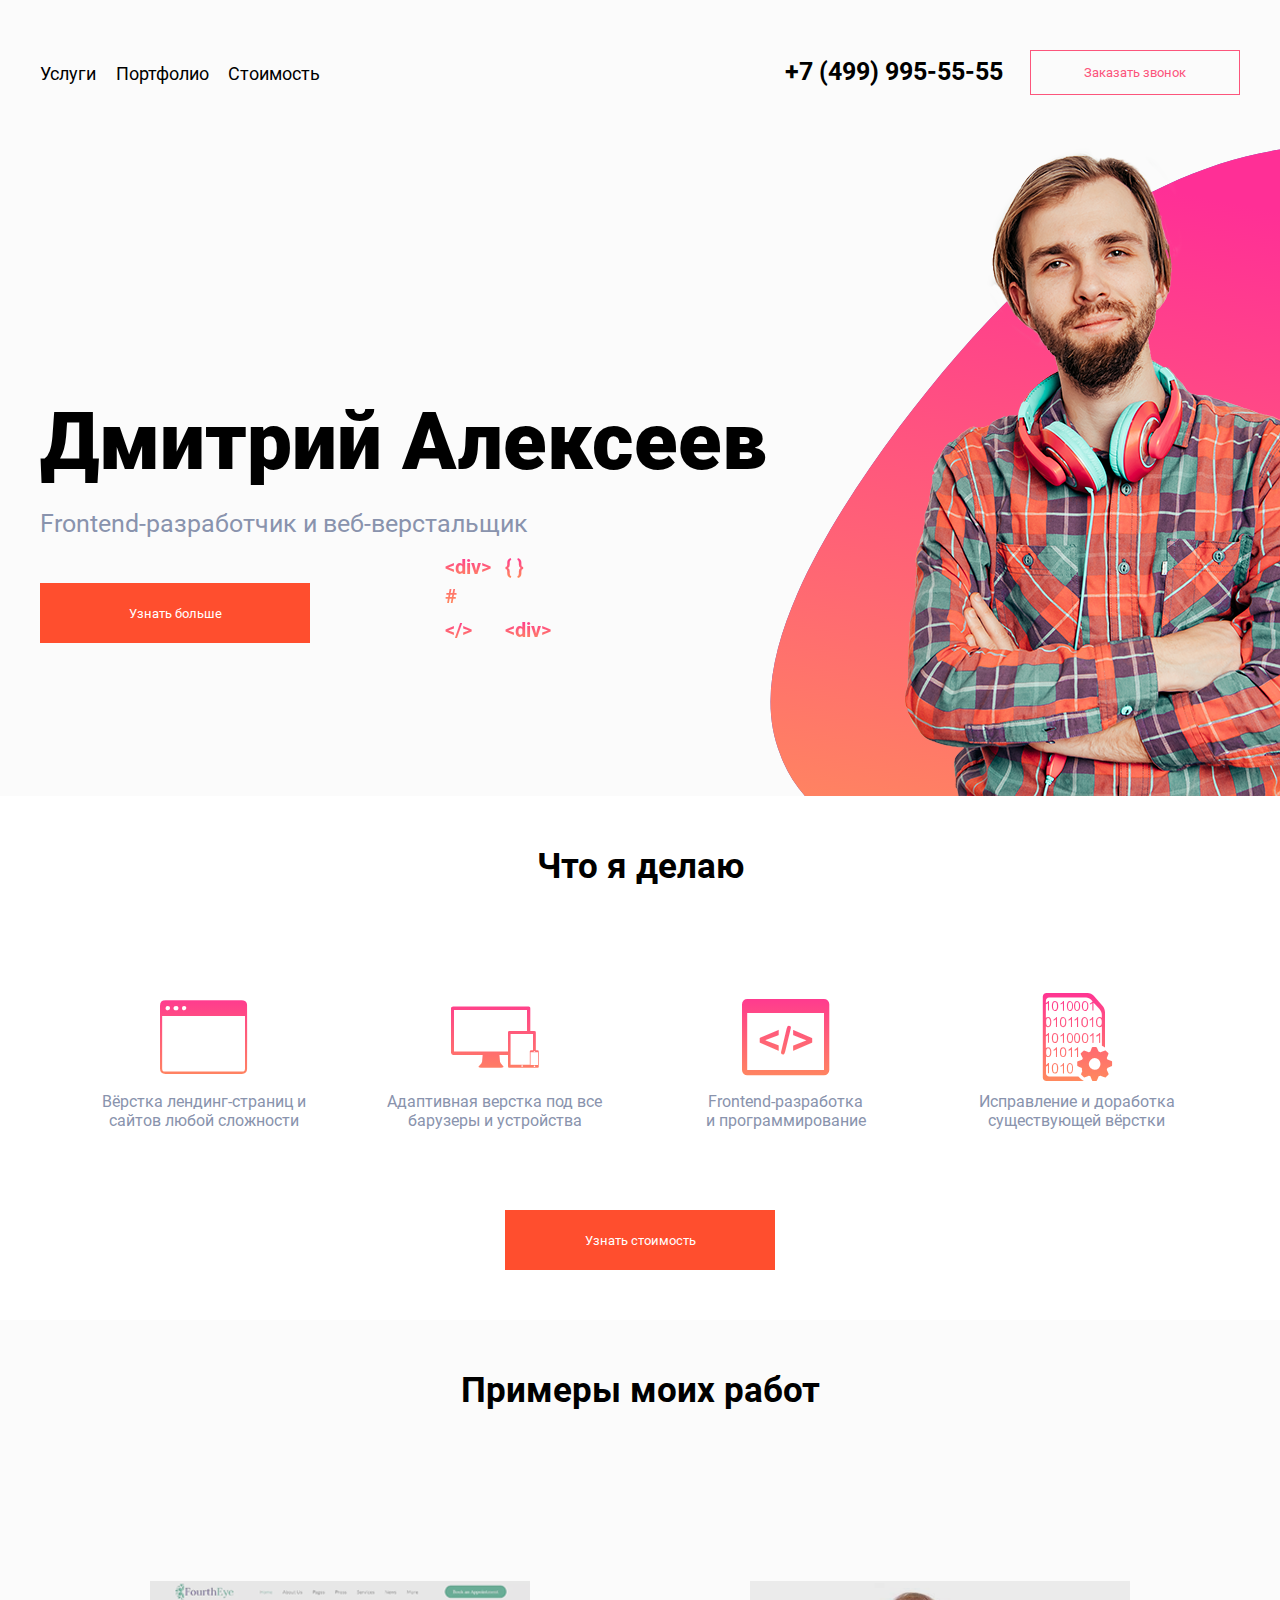
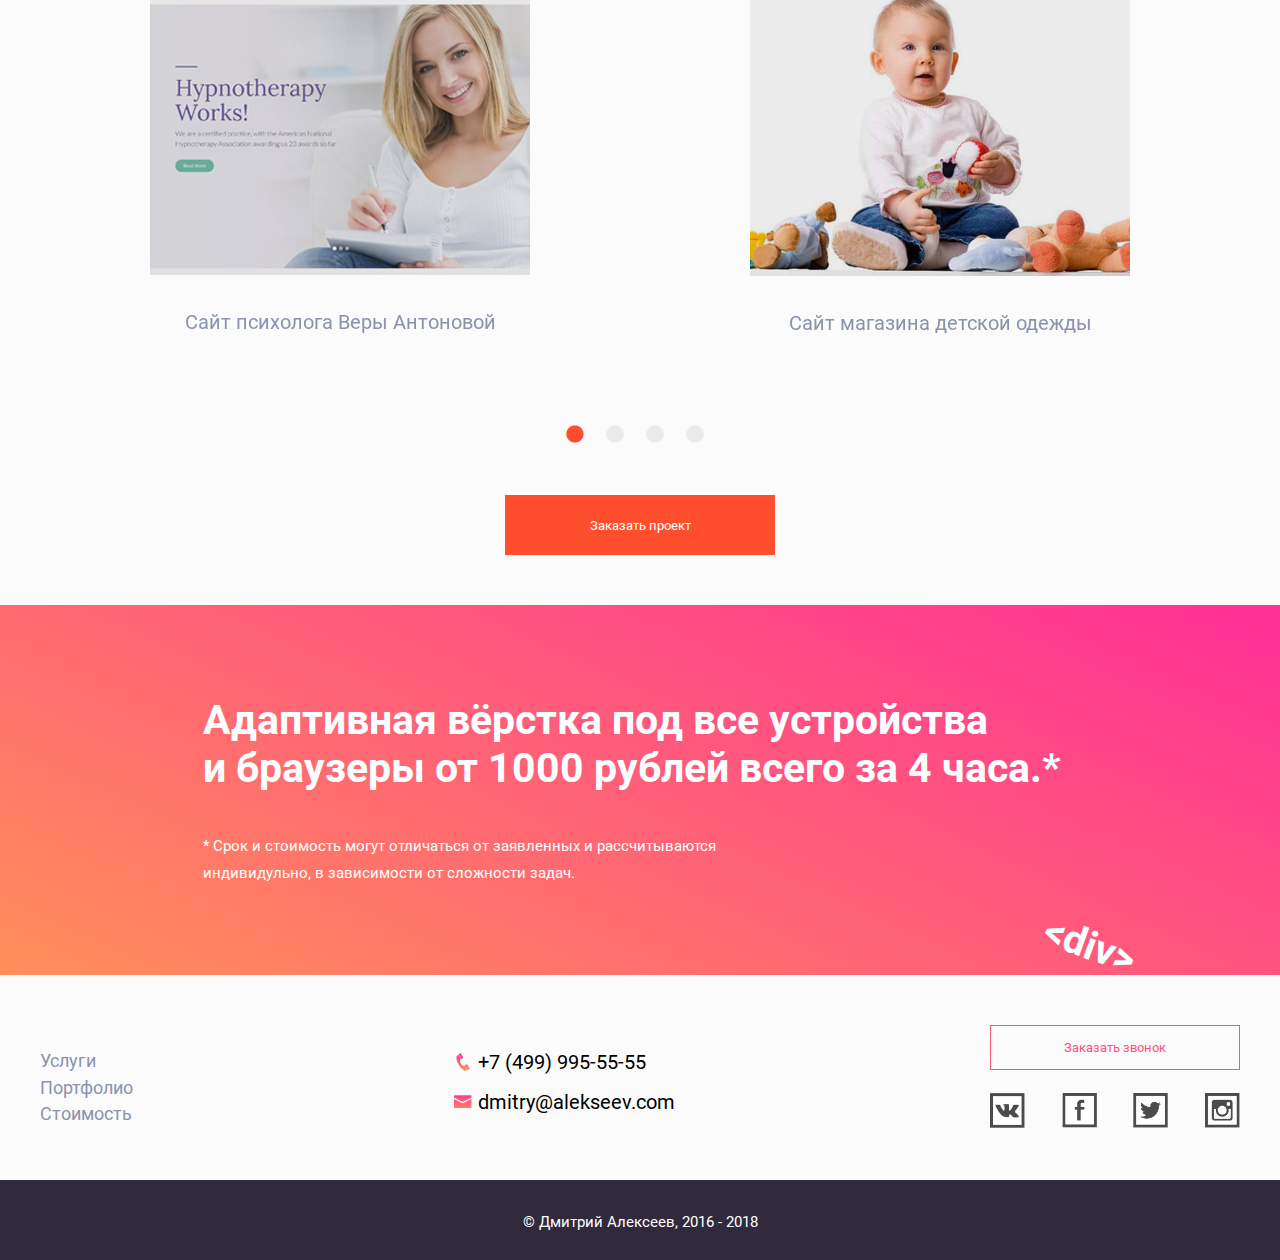
==== index.html @ a8f1f738 "first commit" ====
<!DOCTYPE html>
<html lang="ru" class="html html_box">
<head>
	<meta charset="utf-8">
	<meta name="viewport" content="width=device-width, initial-scale=1, shrink-to-fit=no">
	<link rel="stylesheet" href="style.css">
	<link rel="stylesheet" href="slick/slick.css"/>
	<link rel="stylesheet" href="slick/slick-theme.css"/>
	<script src="jquery-3.4.1.min.js"></script>
	<script src="script.js"></script>
	<link rel="apple-touch-icon" sizes="180x180" href="favicon/apple-touch-icon.png">
	<link rel="icon" type="image/png" sizes="32x32" href="favicon/favicon-32x32.png">
	<link rel="icon" type="image/png" sizes="16x16" href="favicon/favicon-16x16.png">
	<link rel="manifest" href="favicon/site.webmanifest">
	<meta name="msapplication-TileColor" content="#da532c">
	<meta name="theme-color" content="#ffffff">
	<title>Дипломный проект</title>
</head>
<body class="body body_box">
	<div class="popup popup__overlay popup__overlay_style"></div>
	<div class="popup popup__window popup__window_position">
		<input class="popup__close popup__close_position" type="button" value="&times;"/>
		<h3 class="popup__header popup__header_position"></h3>
		<form class="popup__form" method="post" action="">
			<label class="popup__label popup__label_position" for="popup__id-name">Введите ваше имя:</label>
			<input class="popup__input popup__input_style" id="popup__id-name" type="text" name="name" placeholder="Имя *"/>
			<label class="popup__label popup__label_position" for="popup__id-phone">Введите контактный номер телефона:</label>
			<input class="popup__input popup__input_style" id="popup__id-phone" type="tel" name="phone" placeholder="Телефон *" maxlength="11"/>
			<label class="popup__label popup__email popup__label_position" for="popup__email">Введите адрес электронной почты:</label>
			<input class="popup__input popup__email popup__input_style" id="popup__email" type="email" name="email" placeholder="Email *" maxlength="11"/>
			<input class="popup__input popup__input_button-position button_style-orange" type="submit" value="Отправить"/>
		</form>
	</div>
	<header class="header header_bg">
		<div class="fixed-container fixed-container_size">
			<div class="flex-container header__flex-container_padding">
				<i class="icofont-navigation-menu image_bg-gradient icofont-navigation-menu_size"></i>
				<nav class="flex-container nav-menu header__flex-container_width-280">
					<a class="list-link__link header__list-link_style" href="#services">Услуги</a>
					<a class="list-link__link header__list-link_style" href="#portfolio">Портфолио</a>
					<a class="list-link__link header__list-link_style" href="#cost">Стоимость</a>
				</nav>
				<a class="contact contact_color header__contact_font-size" href="tel:+7(499)9955555">+7 (499) 995-55-55</a>
				<i class="button button__call icofont-phone-circle icofont-phone-circle_position image_bg-gradient"></i>
				<div class="flex-container header__flex-container_width-455">
					<a class="contact contact_color header__contact_padding" href="tel:+7(499)9955555">+7 (499) 995-55-55</a>
					<button class="button button__call button_style-transparent header__button_width">Заказать звонок</button>
				</div>
			</div>
			<img class="image header__image_position" src="img/Man.png" alt="Молодой человек">
			<svg class="image-vector image-vector_position"
				 xmlns="http://www.w3.org/2000/svg"
				 xmlns:xlink="http://www.w3.org/1999/xlink"
				 width="920px" height="764px" viewBox="0 0 920 764">
				<defs>
				<linearGradient id="PSgrad_0" x1="0%" x2="22.495%" y1="97.437%" y2="0%">
				  <stop offset="0%" stop-color="rgb(255,143,90)" stop-opacity="1" />
				  <stop offset="99%" stop-color="rgb(255,47,150)" stop-opacity="1" />
				</linearGradient>
				</defs>
				<path fill-rule="evenodd"  fill="rgb(96, 85, 196)"
				 d="M395.520,40.407 C502.261,-10.049 602.994,-10.204 687.212,27.671 C771.647,65.238 839.568,140.836 885.703,234.785 C929.973,329.669 929.926,431.584 893.771,514.027 C857.115,597.700 796.105,660.782 712.966,705.804 C668.936,728.473 622.654,744.002 563.818,753.535 C505.757,762.929 435.142,766.325 360.325,761.479 C211.851,752.158 45.449,708.398 10.358,609.690 C-9.529,560.677 2.954,504.492 27.679,447.950 C52.809,391.326 90.181,334.346 129.419,281.835 C169.063,229.242 210.573,181.118 253.309,140.306 C296.450,99.410 340.817,65.827 395.520,40.407 L395.520,40.407 Z"/>
				<path fill="url(#PSgrad_0)"
				 d="M395.520,40.407 C502.261,-10.049 602.994,-10.204 687.212,27.671 C771.647,65.238 839.568,140.836 885.703,234.785 C929.973,329.669 929.926,431.584 893.771,514.027 C857.115,597.700 796.105,660.782 712.966,705.804 C668.936,728.473 622.654,744.002 563.818,753.535 C505.757,762.929 435.142,766.325 360.325,761.479 C211.851,752.158 45.449,708.398 10.358,609.690 C-9.529,560.677 2.954,504.492 27.679,447.950 C52.809,391.326 90.181,334.346 129.419,281.835 C169.063,229.242 210.573,181.118 253.309,140.306 C296.450,99.410 340.817,65.827 395.520,40.407 L395.520,40.407 Z"/>
			</svg>
			<div class="header__content header__content_position">
				<div class="header__name header__name_font-size">Дмитрий Алексеев</div>
				<div class="header__profession header__profession_font-size">Frontend-разработчик и веб-верстальщик</div>
				<button class="button button__request button_style-orange header__button_top">Узнать больше</button>
			</div>
			<div class="move-element header-move-element_position">
				<div class="move-element__one-div move-element_gradient"><span><</span><span>div</span><span>></span></div>
				<div class="move-element__braces move-element_gradient"><span>{ }</span></div>
				<div class="move-element__hash move-element_gradient"><span>#</span></div>
				<div class="move-element__slash move-element_gradient"><span><</span><span>/</span><span>></span></div>
				<div class="move-element__two-slash move-element_gradient"><span><</span><span>/</span><span>></span></div>
				<div class="move-element__two-div move-element_gradient"><span><</span><span>div</span><span>></span></div>
			</div>
		</div>
	</header>
	<section class="fixed-container fixed-container_size section section_height">
		<a id="services"></a>
		<div class="head-text head-text_position">Что я делаю</div>
		<div class="flex-container section__fixed-container_position">
			<div class="box">
				<i class="icofont-interface icofont_size image_bg-gradient"></i>
				<div class="text text_style">Вёрстка лендинг-страниц и сайтов любой сложности</div>
			</div>
			<div class="box">
				<i class="icofont-responsive icofont_size image_bg-gradient"></i>
				<div class="text text_style">Адаптивная верстка под все барузеры и устройства</div>
			</div>
			<div class="box">
				<i class="icofont-code icofont_size image_bg-gradient"></i>
				<div class="text text_style">Frontend-разработка и&nbsp;программирование</div>
			</div>
			<div class="box">
				<i class="icofont-binary icofont_size image_bg-gradient"></i>
				<div class="text text_style">Исправление и доработка существующей вёрстки</div>
			</div>
		</div>
		<button class="button button__request button_style-orange section__button_top-320">Узнать стоимость</button>
	</section>
	<section class="section section_heihgt-bg">
		<a id="portfolio"></a>
		<div class="fixed-container fixed-container_size">
			<div class="head-text head-text_position">Примеры моих работ</div>
			<div class="section__box section__box_position slider">
				<div class="box box__psyholog">
					<a href="#" class="link link_decoration">
						<img class="image image_size" alt="изображение сайта психолога" src="img/psyholog.png">
						<div class="text text_style section__text_position">Сайт психолога Веры Антоновой</div>	
					</a>
				</div>
				<div class="box box__children-clothes">
					<a href="#" class="link link_decoration">
						<img class="image image_size" alt="изображение сайта детской одежды" src="img/children-clothes.png">
						<div class="text text_style section__text_position">Сайт магазина детской одежды</div>	
					</a>
				</div>
				<div class="box box__fisherman">
					<a href="#" class="link link_decoration">
						<img class="image image_size" alt="изображение сайта рыбалова" src="img/fisherman.png">
						<div class="text text_style section__text_position">Сайт магазина &laquo;Рыболов&raquo;</div>	
					</a>
				</div>
				<div class="box box__news">
					<a href="#" class="link link_decoration">
						<img class="image image_size" alt="изображение сайта новостей" src="img/news.png">
						<div class="text text_style section__text_position">Сайт новостей</div>	
					</a>
				</div>
			</div>
			<button class="button button__request button_style-orange section__button_top-300">Заказать проект</button>
		</div>
	</section>
	<section class="section section_gradient">
		<div class="fixed-container fixed-container_size">
			<a id="cost"></a>
			<div class="fixed-box fixed-box_size">
				<p class="text section-text_color section-text_large">Адаптивная вёрстка под все устройства и&nbsp;браузеры от 1000 рублей всего за&nbsp;4&nbsp;часа.*</p>
				<p class="text section-text_color section-text_small">* Срок и стоимость могут отличаться от&nbsp;заявленных и рассчитываются индивидульно, в&nbsp;зависимости от&nbsp;сложности задач.</p>
			</div>
			<div class="move-element section-move-element_position">
				<div class="text section-text_color section-text_font move-element__one-div_position"><span><</span><span>div</span><span>></span></div>
				<div class="text section-text_color section-text_font move-element__braces_position"><span>{ }</span></div>
				<div class="text section-text_color section-text_font move-element__hash_position"><span>#</span></div>
				<div class="text section-text_color section-text_font move-element__slash_position"><span><</span><span>/</span><span>></span></div>
				<div class="text section-text_color section-text_font move-element__braces-two_position"><span>{ }</span></div>
			</div>
		</div>
	</section>
	<footer class="footer footer_bg">
		<div class="fixed-container fixed-container_size footer__container">
			<nav class="flex-container footer__flex-container_style">
				<a class="list-link__link footer__list-link_style" href="#services">Услуги</a>
				<a class="list-link__link footer__list-link_style" href="#portfolio">Портфолио</a>
				<a class="list-link__link footer__list-link_style" href="#cost">Стоимость</a>
			</nav>
			<div class="flex-container footer__flex-container_size">
				<a class="contact contact_color footer__contact_font-size" href="tel:+7(499)9955555"><i class="icofont-phone image_bg-gradient"></i> +7 (499) 995-55-55</a>
				<a class="contact contact_color footer__contact_font-size" href="mailto:dmitry@alekseev.com"><i class="icofont-envelope image_bg-gradient"></i> dmitry@alekseev.com</a>
			</div>
			<address class="flex-container footer__address-link_size">
				<button class="button button__call button_style-transparent footer__button_width">Заказать звонок</button>
				<a class="footer__ico footer__ico_position-vk" href="https://vk.com/skillbox_education" target="_blank"></a>
				<a class="footer__ico footer__ico_position-fc" href="https://www.facebook.com/skillboxru/" target="_blank"></a>
				<a class="footer__ico footer__ico_position-tw" href="https://twitter.com/search?q=skillbox&src=typed_query" target="_blank"></a>
				<a class="footer__ico footer__ico_position-inst" href="https://www.instagram.com/skillbox.ru/" target="_blank"></a>
			</address>
		</div>
		<div class="footer__copyright footer__copyright_height">
				<small class="footer__copyright footer__copyright_font fixed-container">&copy; Дмитрий Алексеев, 2016 - 2018</small>
		</div>
	</footer>
	<!-- <script type="text/javascript" src="//code.jquery.com/jquery-1.11.0.min.js"></script>
	<script type="text/javascript" src="//code.jquery.com/jquery-migrate-1.2.1.min.js"></script> -->
	<script type="text/javascript" src="slick/slick.min.js"></script>
</body>
</html>
---- style.css ----
/* roboto-300 - cyrillic_latin */
@font-face {
  font-family: 'Roboto';
  font-style: normal;
  font-weight: 300;
  src: url('fonts/roboto-v19-cyrillic_latin-300.eot'); /* IE9 Compat Modes */
  src: local('Roboto Light'), local('Roboto-Light'),
       url('fonts/roboto-v19-cyrillic_latin-300.eot?#iefix') format('embedded-opentype'), /* IE6-IE8 */
       url('fonts/roboto-v19-cyrillic_latin-300.woff2') format('woff2'), /* Super Modern Browsers */
       url('fonts/roboto-v19-cyrillic_latin-300.woff') format('woff'), /* Modern Browsers */
       url('fonts/roboto-v19-cyrillic_latin-300.ttf') format('truetype'), /* Safari, Android, iOS */
       url('fonts/roboto-v19-cyrillic_latin-300.svg#Roboto') format('svg'); /* Legacy iOS */
}
/* roboto-regular - cyrillic_latin */
@font-face {
  font-family: 'Roboto';
  font-style: normal;
  font-weight: 400;
  src: url('fonts/roboto-v19-cyrillic_latin-regular.eot'); /* IE9 Compat Modes */
  src: local('Roboto'), local('Roboto-Regular'),
       url('fonts/roboto-v19-cyrillic_latin-regular.eot?#iefix') format('embedded-opentype'), /* IE6-IE8 */
       url('fonts/roboto-v19-cyrillic_latin-regular.woff2') format('woff2'), /* Super Modern Browsers */
       url('fonts/roboto-v19-cyrillic_latin-regular.woff') format('woff'), /* Modern Browsers */
       url('fonts/roboto-v19-cyrillic_latin-regular.ttf') format('truetype'), /* Safari, Android, iOS */
       url('fonts/roboto-v19-cyrillic_latin-regular.svg#Roboto') format('svg'); /* Legacy iOS */
}
/* roboto-500 - cyrillic_latin */
@font-face {
  font-family: 'Roboto';
  font-style: normal;
  font-weight: 500;
  src: url('fonts/roboto-v19-cyrillic_latin-500.eot'); /* IE9 Compat Modes */
  src: local('Roboto Medium'), local('Roboto-Medium'),
       url('fonts/roboto-v19-cyrillic_latin-500.eot?#iefix') format('embedded-opentype'), /* IE6-IE8 */
       url('fonts/roboto-v19-cyrillic_latin-500.woff2') format('woff2'), /* Super Modern Browsers */
       url('fonts/roboto-v19-cyrillic_latin-500.woff') format('woff'), /* Modern Browsers */
       url('fonts/roboto-v19-cyrillic_latin-500.ttf') format('truetype'), /* Safari, Android, iOS */
       url('fonts/roboto-v19-cyrillic_latin-500.svg#Roboto') format('svg'); /* Legacy iOS */
}
/* roboto-700 - cyrillic_latin */
@font-face {
  font-family: 'Roboto';
  font-style: normal;
  font-weight: 700;
  src: url('fonts/roboto-v19-cyrillic_latin-700.eot'); /* IE9 Compat Modes */
  src: local('Roboto Bold'), local('Roboto-Bold'),
       url('fonts/roboto-v19-cyrillic_latin-700.eot?#iefix') format('embedded-opentype'), /* IE6-IE8 */
       url('fonts/roboto-v19-cyrillic_latin-700.woff2') format('woff2'), /* Super Modern Browsers */
       url('fonts/roboto-v19-cyrillic_latin-700.woff') format('woff'), /* Modern Browsers */
       url('fonts/roboto-v19-cyrillic_latin-700.ttf') format('truetype'), /* Safari, Android, iOS */
       url('fonts/roboto-v19-cyrillic_latin-700.svg#Roboto') format('svg'); /* Legacy iOS */
}
/* roboto-900 - cyrillic_latin */
@font-face {
  font-family: 'Roboto';
  font-style: normal;
  font-weight: 900;
  src: url('fonts/roboto-v19-cyrillic_latin-900.eot'); /* IE9 Compat Modes */
  src: local('Roboto Black'), local('Roboto-Black'),
       url('fonts/roboto-v19-cyrillic_latin-900.eot?#iefix') format('embedded-opentype'), /* IE6-IE8 */
       url('fonts/roboto-v19-cyrillic_latin-900.woff2') format('woff2'), /* Super Modern Browsers */
       url('fonts/roboto-v19-cyrillic_latin-900.woff') format('woff'), /* Modern Browsers */
       url('fonts/roboto-v19-cyrillic_latin-900.ttf') format('truetype'), /* Safari, Android, iOS */
       url('fonts/roboto-v19-cyrillic_latin-900.svg#Roboto') format('svg'); /* Legacy iOS */
}
@font-face{font-family:IcoFont;font-weight:400;font-style:normal ;src:url(fonts/icofont.woff2) format("woff2"),url(fonts/icofont.woff) format("woff")}[class*=" icofont-"],[class^=icofont-]{font-family:IcoFont!important;speak:none;font-style:normal;font-weight:400;font-variant:normal;text-transform:none;white-space:nowrap;word-wrap:normal;direction:ltr;line-height:1;-webkit-font-feature-settings:"liga";-webkit-font-smoothing:antialiased}.icofont-envelope:before{content:"\ef14"}.icofont-phone:before{content:"\efbb"}.icofont-xs{font-size:.5em}.icofont-sm{font-size:.75em}.icofont-md{font-size:1.25em}.icofont-lg{font-size:1.5em}.icofont-1x{font-size:1em}.icofont-2x{font-size:2em}.icofont-3x{font-size:3em}.icofont-4x{font-size:4em}.icofont-5x{font-size:5em}.icofont-6x{font-size:6em}.icofont-7x{font-size:7em}.icofont-8x{font-size:8em}.icofont-9x{font-size:9em}.icofont-10x{font-size:10em}.icofont-fw{text-align:center;width:1.25em}.icofont-ul{list-style-type:none;padding-left:0;margin-left:0}.icofont-ul>li{position:relative;line-height:2em}.icofont-ul>li .icofont{display:inline-block;vertical-align:middle}.icofont-border{border:solid .08em #f1f1f1;border-radius:.1em;padding:.2em .25em .15em}.icofont-pull-left{float:left}.icofont-pull-right{float:right}.icofont.icofont-pull-left{margin-right:.3em}.icofont.icofont-pull-right{margin-left:.3em}.icofont-spin{-webkit-animation:icofont-spin 2s infinite linear;animation:icofont-spin 2s infinite linear;display:inline-block}.icofont-pulse{-webkit-animation:icofont-spin 1s infinite steps(8);animation:icofont-spin 1s infinite steps(8);display:inline-block}@-webkit-keyframes icofont-spin{0%{-webkit-transform:rotate(0);transform:rotate(0)}100%{-webkit-transform:rotate(360deg);transform:rotate(360deg)}}@keyframes icofont-spin{0%{-webkit-transform:rotate(0);transform:rotate(0)}100%{-webkit-transform:rotate(360deg);transform:rotate(360deg)}}.icofont-rotate-90{-webkit-transform:rotate(90deg);transform:rotate(90deg)}.icofont-rotate-180{-webkit-transform:rotate(180deg);transform:rotate(180deg)}.icofont-rotate-270{-webkit-transform:rotate(270deg);transform:rotate(270deg)}.icofont-flip-horizontal{-webkit-transform:scale(-1,1);transform:scale(-1,1)}.icofont-flip-vertical{-webkit-transform:scale(1,-1);transform:scale(1,-1)}.icofont-flip-horizontal.icofont-flip-vertical{-webkit-transform:scale(-1,-1);transform:scale(-1,-1)}:root .icofont-flip-horizontal,:root .icofont-flip-vertical,:root .icofont-rotate-180,:root .icofont-rotate-270,:root .icofont-rotate-90{-webkit-filter:none;filter:none;display:inline-block}.icofont-inverse{color:#fff}.sr-only{border:0;clip:rect(0,0,0,0);height:1px;margin:-1px;overflow:hidden;padding:0;position:absolute;width:1px}.sr-only-focusable:active,.sr-only-focusable:focus{clip:auto;height:auto;margin:0;overflow:visible;position:static;width:auto}
@font-face{font-family:IcoFont;font-weight:400;font-style:normal ;src:url(icofont/fonts/icofont.woff2) format("woff2"),url(icofont/fonts/icofont.woff) format("woff")}[class*=" icofont-"],[class^=icofont-]{font-family:IcoFont!important;speak:none;font-style:normal;font-weight:400;font-variant:normal;text-transform:none;white-space:nowrap;word-wrap:normal;direction:ltr;line-height:1;-webkit-font-feature-settings:"liga";-webkit-font-smoothing:antialiased}.icofont-interface:before{content:"\ef52"}.icofont-binary:before{content:"\eebc"}.icofont-code:before{content:"\eeea"}.icofont-globe:before{content:"\ef3e"}.icofont-gears:before{content:"\ef3b"}.icofont-phone-circle:before{content:"\efba"}.icofont-responsive:before{content:"\efd6"}.icofont-settings-alt:before{content:"\efe1"}.icofont-smart-phone:before{content:"\efec"}.icofont-terminal:before{content:"\f00a"}.icofont-tools:before{content:"\f014"}.icofont-ipad:before{content:"\ea3a"}.icofont-imac:before{content:"\ea39"}.icofont-iphone:before{content:"\ea3b"}.icofont-navigation-menu:before{content:"\efa2"}.icofont-xs{font-size:.5em}.icofont-sm{font-size:.75em}.icofont-md{font-size:1.25em}.icofont-lg{font-size:1.5em}.icofont-1x{font-size:1em}.icofont-2x{font-size:2em}.icofont-3x{font-size:3em}.icofont-4x{font-size:4em}.icofont-5x{font-size:5em}.icofont-6x{font-size:6em}.icofont-7x{font-size:7em}.icofont-8x{font-size:8em}.icofont-9x{font-size:9em}.icofont-10x{font-size:10em}.icofont-fw{text-align:center;width:1.25em}.icofont-ul{list-style-type:none;padding-left:0;margin-left:0}.icofont-ul>li{position:relative;line-height:2em}.icofont-ul>li .icofont{display:inline-block;vertical-align:middle}.icofont-border{border:solid .08em #f1f1f1;border-radius:.1em;padding:.2em .25em .15em}.icofont-pull-left{float:left}.icofont-pull-right{float:right}.icofont.icofont-pull-left{margin-right:.3em}.icofont.icofont-pull-right{margin-left:.3em}.icofont-spin{-webkit-animation:icofont-spin 2s infinite linear;animation:icofont-spin 2s infinite linear;display:inline-block}.icofont-pulse{-webkit-animation:icofont-spin 1s infinite steps(8);animation:icofont-spin 1s infinite steps(8);display:inline-block}@-webkit-keyframes icofont-spin{0%{-webkit-transform:rotate(0);transform:rotate(0)}100%{-webkit-transform:rotate(360deg);transform:rotate(360deg)}}@keyframes icofont-spin{0%{-webkit-transform:rotate(0);transform:rotate(0)}100%{-webkit-transform:rotate(360deg);transform:rotate(360deg)}}.icofont-rotate-90{-webkit-transform:rotate(90deg);transform:rotate(90deg)}.icofont-rotate-180{-webkit-transform:rotate(180deg);transform:rotate(180deg)}.icofont-rotate-270{-webkit-transform:rotate(270deg);transform:rotate(270deg)}.icofont-flip-horizontal{-webkit-transform:scale(-1,1);transform:scale(-1,1)}.icofont-flip-vertical{-webkit-transform:scale(1,-1);transform:scale(1,-1)}.icofont-flip-horizontal.icofont-flip-vertical{-webkit-transform:scale(-1,-1);transform:scale(-1,-1)}:root .icofont-flip-horizontal,:root .icofont-flip-vertical,:root .icofont-rotate-180,:root .icofont-rotate-270,:root .icofont-rotate-90{-webkit-filter:none;filter:none;display:inline-block}.icofont-inverse{color:#fff}.sr-only{border:0;clip:rect(0,0,0,0);height:1px;margin:-1px;overflow:hidden;padding:0;position:absolute;width:1px}.sr-only-focusable:active,.sr-only-focusable:focus{clip:auto;height:auto;margin:0;overflow:visible;position:static;width:auto}
@font-face{font-family:IcoFont;font-weight:400;font-style:normal ;src:url(fonts/icofont.woff2) format("woff2"),url(fonts/icofont.woff) format("woff")}[class*=" icofont-"],[class^=icofont-]{font-family:IcoFont!important;speak:none;font-style:normal;font-weight:400;font-variant:normal;text-transform:none;white-space:nowrap;word-wrap:normal;direction:ltr;line-height:1;-webkit-font-feature-settings:"liga";-webkit-font-smoothing:antialiased}.icofont-phone-circle:before{content:"\efba"}.icofont-xs{font-size:.5em}.icofont-sm{font-size:.75em}.icofont-md{font-size:1.25em}.icofont-lg{font-size:1.5em}.icofont-1x{font-size:1em}.icofont-2x{font-size:2em}.icofont-3x{font-size:3em}.icofont-4x{font-size:4em}.icofont-5x{font-size:5em}.icofont-6x{font-size:6em}.icofont-7x{font-size:7em}.icofont-8x{font-size:8em}.icofont-9x{font-size:9em}.icofont-10x{font-size:10em}.icofont-fw{text-align:center;width:1.25em}.icofont-ul{list-style-type:none;padding-left:0;margin-left:0}.icofont-ul>li{position:relative;line-height:2em}.icofont-ul>li .icofont{display:inline-block;vertical-align:middle}.icofont-border{border:solid .08em #f1f1f1;border-radius:.1em;padding:.2em .25em .15em}.icofont-pull-left{float:left}.icofont-pull-right{float:right}.icofont.icofont-pull-left{margin-right:.3em}.icofont.icofont-pull-right{margin-left:.3em}.icofont-spin{-webkit-animation:icofont-spin 2s infinite linear;animation:icofont-spin 2s infinite linear;display:inline-block}.icofont-pulse{-webkit-animation:icofont-spin 1s infinite steps(8);animation:icofont-spin 1s infinite steps(8);display:inline-block}@-webkit-keyframes icofont-spin{0%{-webkit-transform:rotate(0);transform:rotate(0)}100%{-webkit-transform:rotate(360deg);transform:rotate(360deg)}}@keyframes icofont-spin{0%{-webkit-transform:rotate(0);transform:rotate(0)}100%{-webkit-transform:rotate(360deg);transform:rotate(360deg)}}.icofont-rotate-90{-webkit-transform:rotate(90deg);transform:rotate(90deg)}.icofont-rotate-180{-webkit-transform:rotate(180deg);transform:rotate(180deg)}.icofont-rotate-270{-webkit-transform:rotate(270deg);transform:rotate(270deg)}.icofont-flip-horizontal{-webkit-transform:scale(-1,1);transform:scale(-1,1)}.icofont-flip-vertical{-webkit-transform:scale(1,-1);transform:scale(1,-1)}.icofont-flip-horizontal.icofont-flip-vertical{-webkit-transform:scale(-1,-1);transform:scale(-1,-1)}:root .icofont-flip-horizontal,:root .icofont-flip-vertical,:root .icofont-rotate-180,:root .icofont-rotate-270,:root .icofont-rotate-90{-webkit-filter:none;filter:none;display:inline-block}.icofont-inverse{color:#fff}.sr-only{border:0;clip:rect(0,0,0,0);height:1px;margin:-1px;overflow:hidden;padding:0;position:absolute;width:1px}.sr-only-focusable:active,.sr-only-focusable:focus{clip:auto;height:auto;margin:0;overflow:visible;position:static;width:auto}
@font-face{font-family:IcoFont;font-weight:400;font-style:normal ;src:url(icofont1/fonts/icofont.woff2) format("woff2"),url(icofont1/fonts/icofont.woff) format("woff")}[class*=" icofont-"],[class^=icofont-]{font-family:IcoFont!important;speak:none;font-style:normal;font-weight:400;font-variant:normal;text-transform:none;white-space:nowrap;word-wrap:normal;direction:ltr;line-height:1;-webkit-font-feature-settings:"liga";-webkit-font-smoothing:antialiased}.icofont-ui-close:before{content:"\ec4f"}.icofont-xs{font-size:.5em}.icofont-sm{font-size:.75em}.icofont-md{font-size:1.25em}.icofont-lg{font-size:1.5em}.icofont-1x{font-size:1em}.icofont-2x{font-size:2em}.icofont-3x{font-size:3em}.icofont-4x{font-size:4em}.icofont-5x{font-size:5em}.icofont-6x{font-size:6em}.icofont-7x{font-size:7em}.icofont-8x{font-size:8em}.icofont-9x{font-size:9em}.icofont-10x{font-size:10em}.icofont-fw{text-align:center;width:1.25em}.icofont-ul{list-style-type:none;padding-left:0;margin-left:0}.icofont-ul>li{position:relative;line-height:2em}.icofont-ul>li .icofont{display:inline-block;vertical-align:middle}.icofont-border{border:solid .08em #f1f1f1;border-radius:.1em;padding:.2em .25em .15em}.icofont-pull-left{float:left}.icofont-pull-right{float:right}.icofont.icofont-pull-left{margin-right:.3em}.icofont.icofont-pull-right{margin-left:.3em}.icofont-spin{-webkit-animation:icofont-spin 2s infinite linear;animation:icofont-spin 2s infinite linear;display:inline-block}.icofont-pulse{-webkit-animation:icofont-spin 1s infinite steps(8);animation:icofont-spin 1s infinite steps(8);display:inline-block}@-webkit-keyframes icofont-spin{0%{-webkit-transform:rotate(0);transform:rotate(0)}100%{-webkit-transform:rotate(360deg);transform:rotate(360deg)}}@keyframes icofont-spin{0%{-webkit-transform:rotate(0);transform:rotate(0)}100%{-webkit-transform:rotate(360deg);transform:rotate(360deg)}}.icofont-rotate-90{-webkit-transform:rotate(90deg);transform:rotate(90deg)}.icofont-rotate-180{-webkit-transform:rotate(180deg);transform:rotate(180deg)}.icofont-rotate-270{-webkit-transform:rotate(270deg);transform:rotate(270deg)}.icofont-flip-horizontal{-webkit-transform:scale(-1,1);transform:scale(-1,1)}.icofont-flip-vertical{-webkit-transform:scale(1,-1);transform:scale(1,-1)}.icofont-flip-horizontal.icofont-flip-vertical{-webkit-transform:scale(-1,-1);transform:scale(-1,-1)}:root .icofont-flip-horizontal,:root .icofont-flip-vertical,:root .icofont-rotate-180,:root .icofont-rotate-270,:root .icofont-rotate-90{-webkit-filter:none;filter:none;display:inline-block}.icofont-inverse{color:#fff}.sr-only{border:0;clip:rect(0,0,0,0);height:1px;margin:-1px;overflow:hidden;padding:0;position:absolute;width:1px}.sr-only-focusable:active,.sr-only-focusable:focus{clip:auto;height:auto;margin:0;overflow:visible;position:static;width:auto}
.html, .body {
	font-family: Roboto, sans-serif;
}
.body_box, .html_box{
	margin: 0;
	padding: 0;
	height: 0;
}
.header {
	overflow: hidden;
}
.header_bg {
	background-color: #fbfbfb;
}
.fixed-container_size {
	max-width: 1250px;
	min-width: 263px;
	margin: 0 auto;
	padding: 0 40px;
	position: relative;
}
.button{
    cursor: pointer;
    font-family: Roboto, sans-serif;
    font-weight: 400;
}
.button_style-orange{
	position: relative;
	width: 270px;
	height: 60px;
	font-weight: 400;
	background: #ff4e2e;
	border: none;
	color: #fff;
	outline-color: #ff4e2e;
}
.button_style-orange:hover{
  background: #dc482e;
}
.button_style-transparent{
	background: transparent;
	color: #fc557c;
	border: 1px solid #fc557c;
	height: 45px; 
  font-weight: 400;
  outline-color: #fc557c;
}
.button_style-transparent:hover{
  color: #d44768;
  border: 1px solid #d44768;
}
.header__button_top{
	margin-top: 25px;
}
.section__button_top-320{
  margin: 50px 0;
}
.section__button_top-300{
  margin: 100px 0 50px;
}
.header__button_width{
	width: 210px;
}
.footer__button_width{
	width: 250px;
}
.icofont-navigation-menu_size{
  font-size: 45px;
  display: none;
  cursor: pointer;
}
.icofont-ui-close_size{
  height: 110px;
  padding-top: 5px;
  font-size: 35px;
  cursor: pointer;
}
.header__flex-container_padding{
	padding: 50px 0;
  width: -webkit-fill-available;
	justify-content: space-between;
}
.header__flex-container_width-280{
	width: 280px;
	justify-content: space-between;
  font-size: 18px;
}
.flex-container{
	display: flex;
}
.list-link__link{
	text-decoration: none;
	font-family: Roboto, sans-serif;
}
.link_decoration{
  text-decoration: none;
  outline: none;
}
.header__list-link_style{
	color: black;
	font-weight: 400;
	padding-top: 13px;
}
.header__list-link_style:hover {
    color: #fc557c; 
    height: 20px;
    border-bottom:1px solid;
}
.popup-menu{
  display: inline-grid !important;
}
.popup-menu_position{
  position: absolute;
  margin: 50px auto;
}
    
.contact{
	text-decoration: none;
}
.contact_color{
	color: black;
}
.header__contact_font-size{
	display: none;
}
.header__flex-container_width-455{
	width: 455px;
	justify-content: space-between;
	font-size: 25px;
	font-weight: bold;
}
.icofont-phone-circle {
	display: none;
}
.header__contact_padding{
	padding-top: 7px;
}
.image-vector_position{
	position: absolute;
	left: 870px;
  z-index: 2;
}
.header__content_position {
	position: absolute;
	margin-top: 250px;
	float: left;
	z-index: 2;
}
.header__name_font-size{
	font-weight: 900;
	font-size: 85px;
}
.header__profession_font-size{
	font-weight: 400;
	color: #8993ad;
	font-size: 25px;
	margin: 20px 0;
}
.header-move-element_position{
	position: relative;
    font-weight: 600;
    top: 400px;
    left: 400px;
    font-size: 20px;
}
.move-element_gradient{
	background: linear-gradient(0deg, #ff8f5a, #ff2f96);
	-webkit-background-clip: text;
  	-webkit-text-fill-color: transparent;
  	width: 50px;
	margin: 5px;
	cursor: default;
}
.icofont_size{
  font-size: 100px;
}
.fixed-box_size{
  max-width: 875px;
  min-width: 263px;
  margin: 0 auto;
  padding: 0 40px;
  position: relative;
  text-align: left;
}
.section-text_large{
  font-size: 41px;
  font-weight: 600;
  padding-top: 50px;
}
.section-text_small{
  font-size: 15px;
  line-height: 1.8;
  max-width: 615px;
}
.section-text_font{
  font-weight: 600;
  font-size: 40px;
}
.section-text_color{
    color: #ffffff;
}
.move-element__one-div_position{
  transform: translate(450px, 20px) rotate(20deg);
}
.move-element__braces_position{
  transform: translate(850px, -50px) rotate(-15deg);
}
.move-element__hash_position{
  transform: translate(-700px, -141px) rotate(16deg);
}
.move-element__slash_position{
  transform: translate(700px, -300px) rotate(-15deg);
}
.move-element__braces-two_position{
  transform: translate(-836px, -400px) rotate(30deg);
}
@keyframes moveElementOneDiv{
    0% {
    	transform: translate(0, 0) rotate(360deg) scale(1);
    }
    100% {
    	transform: translate(50px, -350px) rotate(-16deg) scale(1.7);
    }
  }
.move-element__one-div{
    float: left;
    position: relative;
    animation: moveElementOneDiv 1s ease-out 0.3s;
    animation-fill-mode: forwards;
}
@keyframes moveElementBraces{
    0% {
    	transform: translate(0, 0) rotate(360deg) scale(1);
    }
    100% {
    	transform: translate(-770px, -400px) rotate(26deg) scale(3);
    }
  }
.move-element__braces{
	float: left;
    animation: moveElementBraces 1s ease-out 0.3s;
    animation-fill-mode: forwards;
}
@keyframes moveElementHash{
    0% {
    	transform: translate(0, 0) rotate(360deg) scale(1);
    }
    100% {
    	transform: translate(-510px, -130px) rotate(16deg) scale(3.5);
    }
  }
.move-element__hash{
    animation: moveElementHash 1s ease-out 0.3s;
    animation-fill-mode: forwards;
}
@keyframes moveElementSlash{
    0% {
    	transform: translate(0, 0) rotate(-360deg) scale(1);
    }
    100% {
    	transform: translate(-340px, 88px) rotate(-24deg) scale(2.1);
    }
  }
.move-element__slash{
	float: left;
    animation: moveElementSlash 1s ease-out 0.3s;
    animation-fill-mode: forwards;
}
@keyframes moveElementTwoDiv{
    0% {
    	transform: translate(0, 0) rotate(360deg) scale(1);
    }
    100% {
    	transform: translate(120px, 40px) rotate(25deg) scale(2);
    }
  }
.move-element__two-div{
	float: left;
    animation: moveElementTwoDiv 1s ease-out 0.3s;
    animation-fill-mode: forwards;
}
.move-element__two-slash{display: none;}
.header__image_position{
	position: relative;
  left: 100px;
	z-index: 3;
  float: right;
}
.section{
	text-align: center;
  overflow: hidden;
}
.section__fixed-container_position{
	justify-content: space-evenly;
	position: relative;
  margin-top: 100px;
  flex-wrap: wrap;
}
.section_heihgt-bg{
	background-color: #fbfbfb;
}
.section__image-left-arrow_position{
    position: relative;
    top: 370px;
    float: left;
    left: -32px;
    border-radius: 50%;
    box-shadow: 0 0 10px;
    cursor: pointer;
    z-index: 1;
}
.section__image-right-arrow_position{
  position: relative;
  top: 370px;
  float: right;
  right: -32px;
  border-radius: 50%;
  box-shadow: 0 0 10px;
  cursor: pointer;
  z-index: 1;
}
.section_gradient{
	height: 370px;
	background: linear-gradient(25deg, #ff8f5a, #ff2f96)
}
.footer_bg{
	background-color: #fbfbfb;
  height: auto;
}
.footer__container{
	display: flex;
	justify-content: space-between !important;
	flex-wrap: wrap;
}
.footer__flex-container_style{
	margin-top: 75px;
	flex-wrap: wrap;
  width: 100px;
  height: 80px;
  font-size: 18px;
}
.footer__list-link_style{
	color: #8993ad;
}
.footer__flex-container_size{
	margin-top: 75px;
	flex-wrap: wrap;
    width: 225px;
    height: 80px;
}
.footer__contact_font-size{
	font-size: 20px;
}
#phone, #mail{
	font-size: 20px;
	color: black;
	text-decoration: none;
}
.footer__address-link_size{
	flex-wrap: wrap;
  margin: 50px 0;
	width: 250px;
  height: 105px;
  justify-content: space-between;
}
.footer__ico{
  margin-top: 20px;
	width: 35px;
	height: 35px;
	background-image: url(img/sprite.png);
	background-size: 105px;
}
.footer__ico_position-vk{
	background-position-y: 70px;
}
.footer__ico_position-fc{
    background-position-x: 35px;;
}
.footer__ico_position-tw{
	background-position-x: 70px;
}
.footer__copyright_height{
	height: 80px;
	background-color: #31293c;
	text-align: center;
}
.footer__copyright_font{
	font-size: 15px;
	color: #ffffff;
	top: 32px;
    position: relative;
}
.head-text_position{
	position: relative;
	font-weight: 600;
  font-size: 35px;
  margin-top: 50px;
}
.section__box{
  position: relative;
  display: flex;
  justify-content: space-between;
}
.text{
	font-family: Roboto, sans-serif;
}
.image_bg-gradient{
	background: linear-gradient(0deg, #ff8f5a, #ff2f96);
    -webkit-background-clip: text;
    -webkit-text-fill-color: transparent;
}
.text_style{
	color: #8993ad;
	width: 255px;
	padding-top: 5px;
  font-weight: 400;
  margin-bottom: 30px;
}
.section__text_position{
  width: auto;
  margin-top: 30px;
  font-size: 20px;
}
.section__box_position{
  margin-top: 170px;
  width: -webkit-fill-available;
}
.background{
  height: 294px;
  width: 380px;
  position: relative;
}
.background_psyholog{
  background-image: url(img/psyholog.png);
  background-position: center;
}
.background_children-clothes{
  background-image: url(img/children-clothes.png);
}
.background_fisherman{
  background-image: url(img/fisherman.png);
}
.popup__overlay_style {
width:100%;
height:100%;
position:fixed;
top:0;
left:0;
display:none;
background:#000;
opacity:.5;
z-index: 99;
overflow:hidden;
}
.popup__window_position {
width: 320px;
height: auto;
padding:0px 10px;
position:fixed;
margin-left:-160px;
top:20%;
left:49%;
display:none;
border:1px solid #fc557c;
background:#fff;
z-index:100;
}
.popup__close_position {
outline: none;
cursor: pointer;
float: right;
width:30px;
height:30px;
display:block;
position:absolute;
top:0;
right:5px;
border: none;
background: transparent;
color: #ff4e2e;
font-size: xx-large;
}
.popup__close_position:hover{
  color: #dc482e;
}
.popup__label_position{
  margin: 12px 0;
  color: #8993ad;
  font-weight: 400;
}
.popup__email{
  display: block;
}
.popup__input_style{
  outline-color: #fc557c;
  border: 1px solid #fc557c;
  height: 25px;
  font-weight: 400;
  padding: 1px 5px;
  width: 307px;
}
.popup__input_style:hover {
  color: #d44768;
  border: 1px solid #d44768;
}
.popup__header_position{
  text-align: center;
}
.popup__label_position{
  display: block;
}
.popup__input_button-position{
  display: block;
  margin: 20px auto;
}
.image_size{margin: 0 auto;}
@media(max-width: 1280px){
	.header__name_font-size {font-size: 80px;}
	.image-vector_position {left: 770px;}
}
@media(max-width: 1150px){
	.header__name_font-size {font-size: 65px;}
	.image-vector_position {left: 570px;}
  .section__fixed-container_position{
    height: 0 px;
    margin: 50px 10% 0;
  }
}
@media(max-width: 1024px){
	.icofont-navigation-menu_size{display: block;}
	.header__flex-container_width-280 {display: none;}
	.header__name_font-size {font-size: 52px;}
	.header__profession_font-size {font-size: 24px;}
	.button_style-orange{
	    width: 320px;
	    height: 70px;
	}
	.image-vector_position {
    left: 470px;
    height: 900px;
    width: 700px;
  }
  .header__image_position{
    left: 0;
  }
  .header-move-element_position{
    z-index: 1;
    font-size: 15px;
  }
  .fixed-box_size{padding: 0;}
  .section-move-element_position{width: 930px;}
  @keyframes moveElementOneDiv{
    0% {
      transform: translate(0, 0) rotate(360deg) scale(1);
    }
    100% {
      transform: translate(450px, -400px) rotate(-16deg) scale(1.7);
    }
  }
.move-element__one-div{
    float: left;
    position: relative;
    animation: moveElementOneDiv 1s ease-out 0.3s;
    animation-fill-mode: forwards;
  }
@keyframes moveElementBraces{
    0% {
      transform: translate(0, 0) rotate(360deg) scale(1);
    }
    100% {
      transform: translate(-374px, -325px) rotate(26deg) scale(3);
    }
  }
.move-element__braces{
  float: left;
    animation: moveElementBraces 1s ease-out 0.3s;
    animation-fill-mode: forwards;
}
@keyframes moveElementHash{
    0% {
      transform: translate(0, 0) rotate(360deg) scale(1);
    }
    100% {
      transform: translate(-300px, 100px) rotate(16deg) scale(3.5);
    }
  }
.move-element__hash{
    animation: moveElementHash 1s ease-out 0.3s;
    animation-fill-mode: forwards;
}
@keyframes moveElementSlash{
    0% {
      transform: translate(0, 0) rotate(-360deg) scale(1);
    }
    100% {
      transform: translate(-80px, 20px) rotate(-24deg) scale(2.1);
    }
  }
.move-element__slash{
  float: left;
    animation: moveElementSlash 1s ease-out 0.3s;
    animation-fill-mode: forwards;
}
@keyframes moveElementTwoSlash{
    0% {
      transform: translate(0, 0) rotate(-360deg) scale(1);
    }
    100% {
      transform: translate(-80px, -300px) rotate(19deg) scale(2.1);
    }
  }
.move-element__two-slash{
  display: block;
  float: left;
  animation: moveElementTwoSlash 1s ease-out 0.3s;
  animation-fill-mode: forwards;
}
@keyframes moveElementTwoDiv{
    0% {
      transform: translate(0, 0) rotate(360deg) scale(1);
    }
    100% {
      transform: translate(317px, -64px) rotate(25deg) scale(2);
    }
  }
.move-element__two-div{
  float: left;
  animation: moveElementTwoDiv 1s ease-out 0.3s;
  animation-fill-mode: forwards;
  }
  .section__image-left-arrow, .section__image-right-arrow{display: none;}
  .section__box_position{
    margin-top: 125px;
    justify-content: space-evenly;
  }
  .box__fisherman{display: none;}
  .move-element__one-div_position{
    transform: translate(-100px, 20px) rotate(20deg);
    font-size: x-large;
  }
  .move-element__braces_position{transform: translate(-312px, -300px) rotate(20deg);}
  .move-element__hash_position{display: none;}
  .move-element__slash_position{transform: translate(353px, -123px) rotate(-14deg);}
  .move-element__braces-two_position{display: none;}
}
@media(max-width: 980px){
  .header__profession_font-size {font-size: 16px;}
  .header__content_position{
    width: 320px;
    text-align: center;
  }
  .move-element__braces_position {transform: translate(-312px, -400px) rotate(20deg);}
}
@media(max-width: 869px){
  .header__image_position{left: 80px;}
  .button_style-orange {
    width: 265px;
    height: 55px;
  }
}
@media(max-width: 767px){
  .header__image_position {
    margin-top: 155px;
    width: 330px;
  }
  .image-vector_position {left: 350px;}
}
@media(max-width: 679px){
  .section-text_large {font-size: 30px;}
  .section__button_top-320 {
  margin: 50px 0;
}
  .icofont-phone-circle {display: block;}
  .header__flex-container_width-455 {display: none;}
  .header__contact_font-size{
    display: block; 
    font-size: 20px;
    font-weight: bold;
    margin-top: 10px;
  }
  .icofont-phone-circle_position{font-size: 40px;}
  .header__image_position{
    width: 250px;
    margin-top: 100px;
  }
  .header__content_position{margin-top: 150px;}
  .image-vector_position{
    left: 325px;
    height: 550px;
  }
  .button_style-transparent{
  position: relative;
  font-weight: 400;
  background: #ff4e2e;
  border: none;
  color: #fff;
  outline-color: #ff4e2e;
  }
  .button_style-transparent:hover{
    border: none;
    color: #fff;
    background: #dc482e;
  }
}
@media(max-width: 580px){
	.fixed-container {padding: 0 20px;}
  .header__contact_font-size{margin-top: 7px;}
	.button__menu_size {
		background-size: 109%;
    width: 25px;
    height: 20px;
	}
.icofont-phone-circle_position{
  font-size: 25px;
  margin-top: 5px;
  cursor: pointer;
}
.header__content_position{
	text-align: center;
	position: inherit;
  background: #ffffff;
  padding: 0 30%;
  width: 100%;
  margin-top: auto;
}

.header__name_font-size{
  padding-top: 10px;
  font-size: 29px;
}
.header__profession_font-size {font-size: 16px;}
.header__image_position{
	left: 0;
  margin-top: auto;
  height: 0%;
  width: 90%;
  max-width: 300px
}
.image-vector_position {
  left: auto;
  top: 30%;
  height: 100%;
  width: auto;
  max-width: fit-content;
}
.footer_bg{height: auto;}
.header__list-link_style {font-size: 14px;}
@keyframes moveElementOneDiv{
  0% {
    transform: translate(0, 0) rotate(360deg) scale(1);
  }
  100% {
    transform: translate(-250px, -965px) rotate(25deg) scale(1.7)
  }
}
.move-element__one-div{
  float: left;
  position: relative;
  animation: moveElementOneDiv 1s ease-out 0.3s;
  animation-fill-mode: forwards;
}
@keyframes moveElementBraces{
    0% {
      transform: translate(0, 0) rotate(360deg) scale(1);
    }
    100% {
      transform: translate(-475px, -970px) rotate(26deg) scale(3);
    }
  }
.move-element__braces{
  float: left;
    animation: moveElementBraces 1s ease-out 0.3s;
    animation-fill-mode: forwards;
}
@keyframes moveElementHash{
    0% {
      transform: translate(0, 0) rotate(360deg) scale(1);
    }
    100% {
      transform: translate(-410px, -925px) rotate(16deg) scale(3.5)
    }
  }
.move-element__hash{
    animation: moveElementHash 1s ease-out 0.3s;
    animation-fill-mode: forwards;
}
@keyframes moveElementSlash{
    0% {
      transform: translate(0, 0) rotate(-360deg) scale(1);
    }
    100% {
      transform: translate(-340px, -1070px) rotate(-24deg) scale(2.1)
    }
}
.move-element__slash{
  float: left;
  animation: moveElementSlash 1s ease-out 0.3s;
  animation-fill-mode: forwards;
}
.move-element__two-slash{display: none;}
.move-element__two-div{display: none;}
.header-move-element_position {
  z-index: 0;
  font-size: 12px;
  height: -webkit-fill-available;;
}
.icofont-navigation-menu_size{
  font-size: 25px;
  margin-top: 5px;
}
.icofont_size {font-size: 70px;}
.box__psyholog{display: none;}
.background{    
  height: 248px;
  width: 263px;
  background-position-x: center;
  background-size: 125%;
  background-repeat: no-repeat;
}
.section__text_position {font-size: 17px;}
.fixed-box_size{padding: 0 20px;}
.section-text_large {
  font-size: 25px;
  padding-top: 0
}
.section-text_small{max-width: auto;}
.section-move-element_position{display: none;}
.footer__list-link_style{padding-bottom: 15px;}
.footer__button_width{margin-bottom: 20px;}
  .image_size {
    height: auto;
    width: 100%;
    max-width: max-content;}
  .popup__window_position {width: 302px;}
  .popup__input_style {width: 290px;}
  .fixed-container_size{
    display: flex;
    flex-wrap: wrap;
    justify-content: center;
  }
  .header__flex-container_padding {
    padding: 50px 0 100px 0;
    z-index: 1;
  }
  .section__box_position{margin-top: 50px;}
  .header__button_top{margin-top: 0}
}
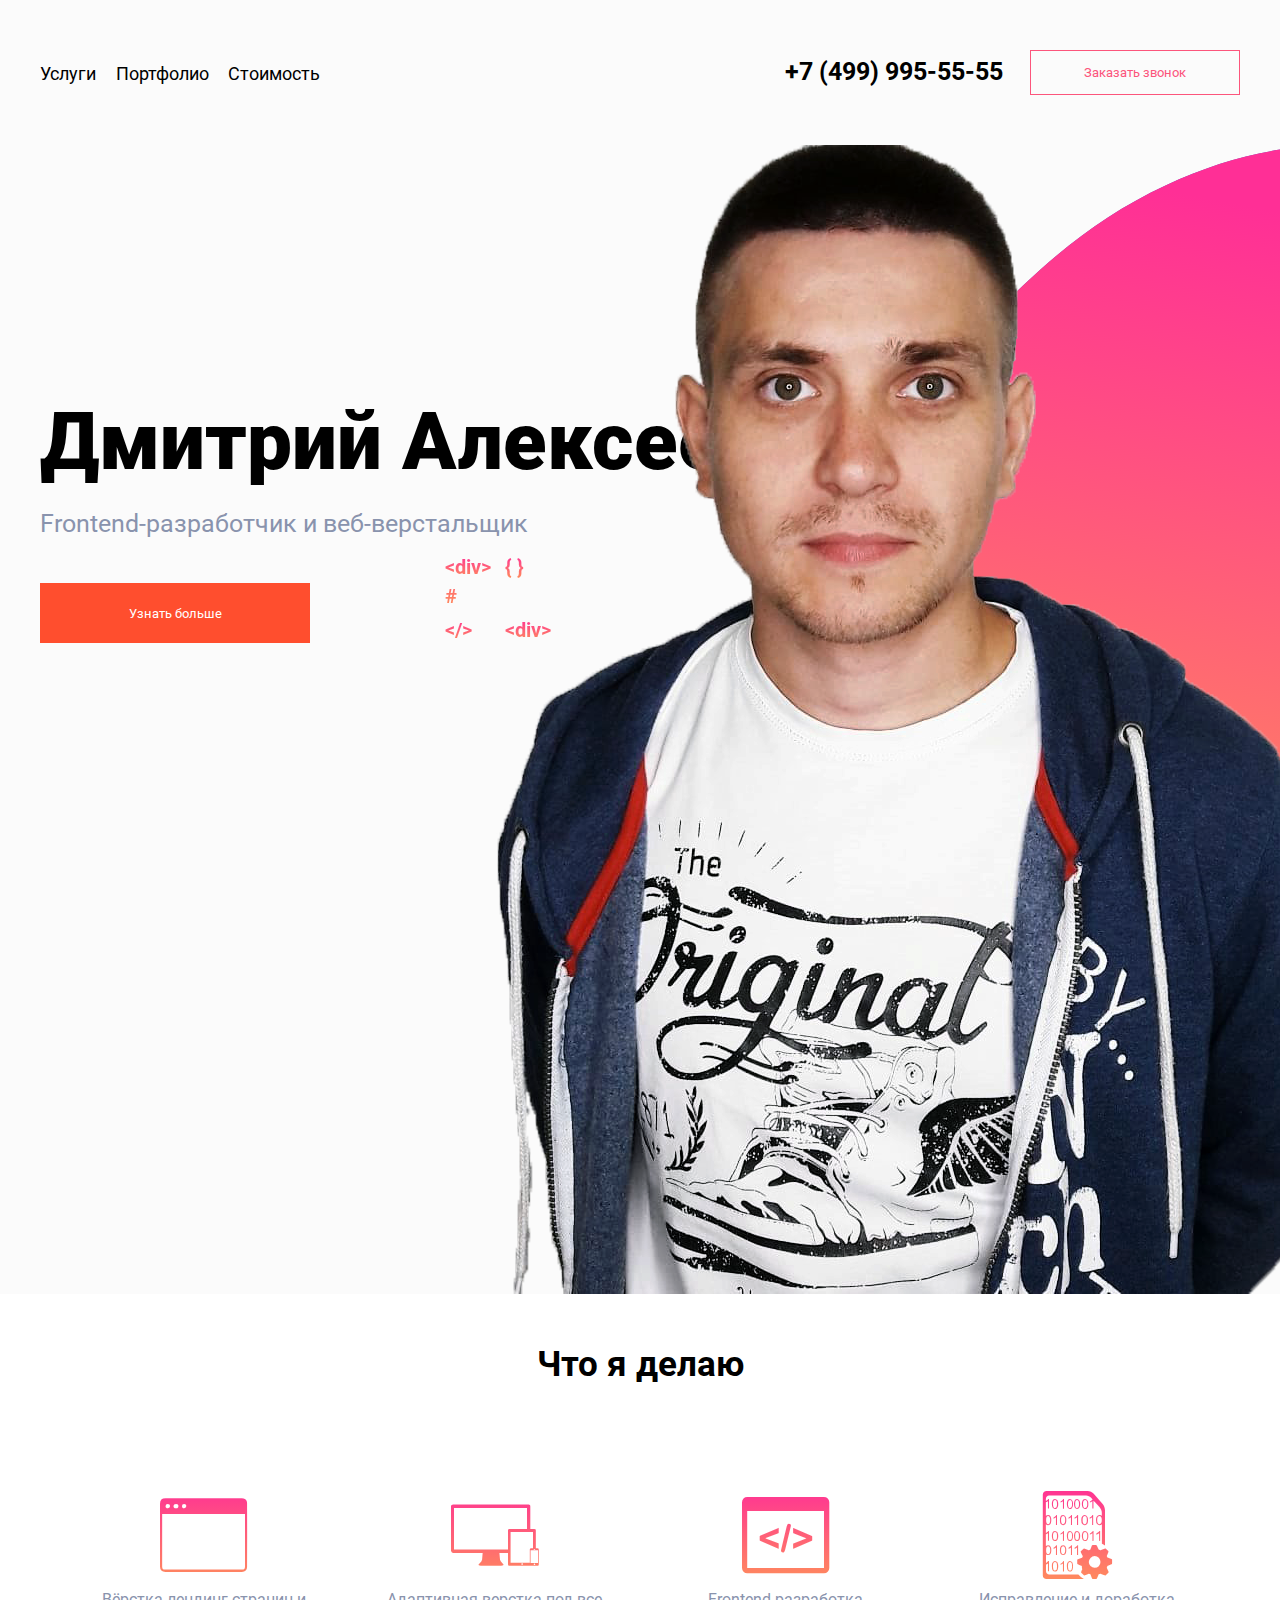
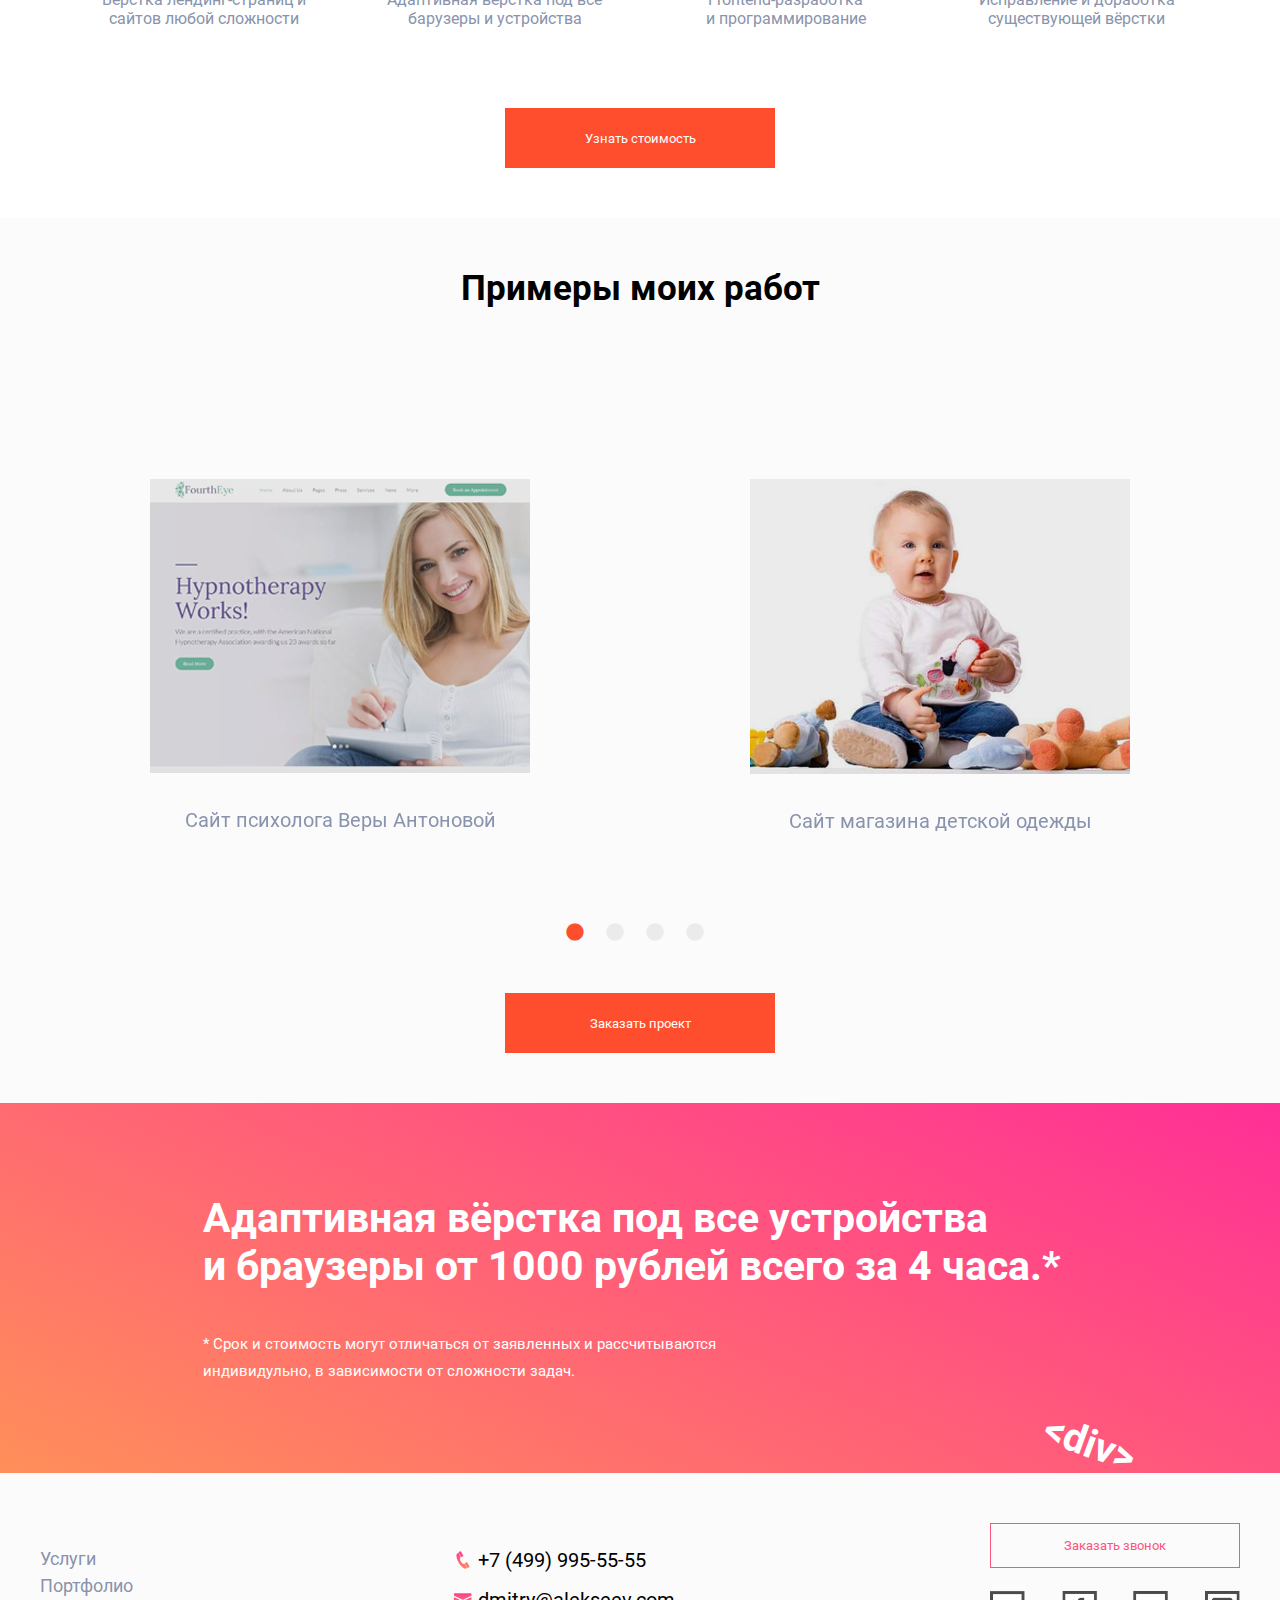
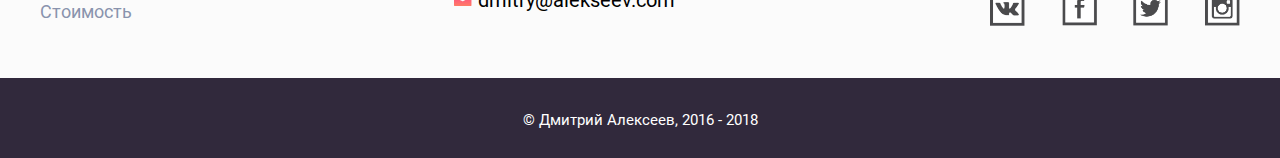
==== commit 2aada9c1: "change picture man" ====
--- a/index.html
+++ b/index.html
@@ -47,7 +47,7 @@
 					<button class="button button__call button_style-transparent header__button_width">Заказать звонок</button>
 				</div>
 			</div>
-			<img class="image header__image_position" src="img/Man.png" alt="Молодой человек">
+			<img class="image header__image_position" src="img/me.png" alt="Молодой человек">
 			<svg class="image-vector image-vector_position"
 				 xmlns="http://www.w3.org/2000/svg"
 				 xmlns:xlink="http://www.w3.org/1999/xlink"
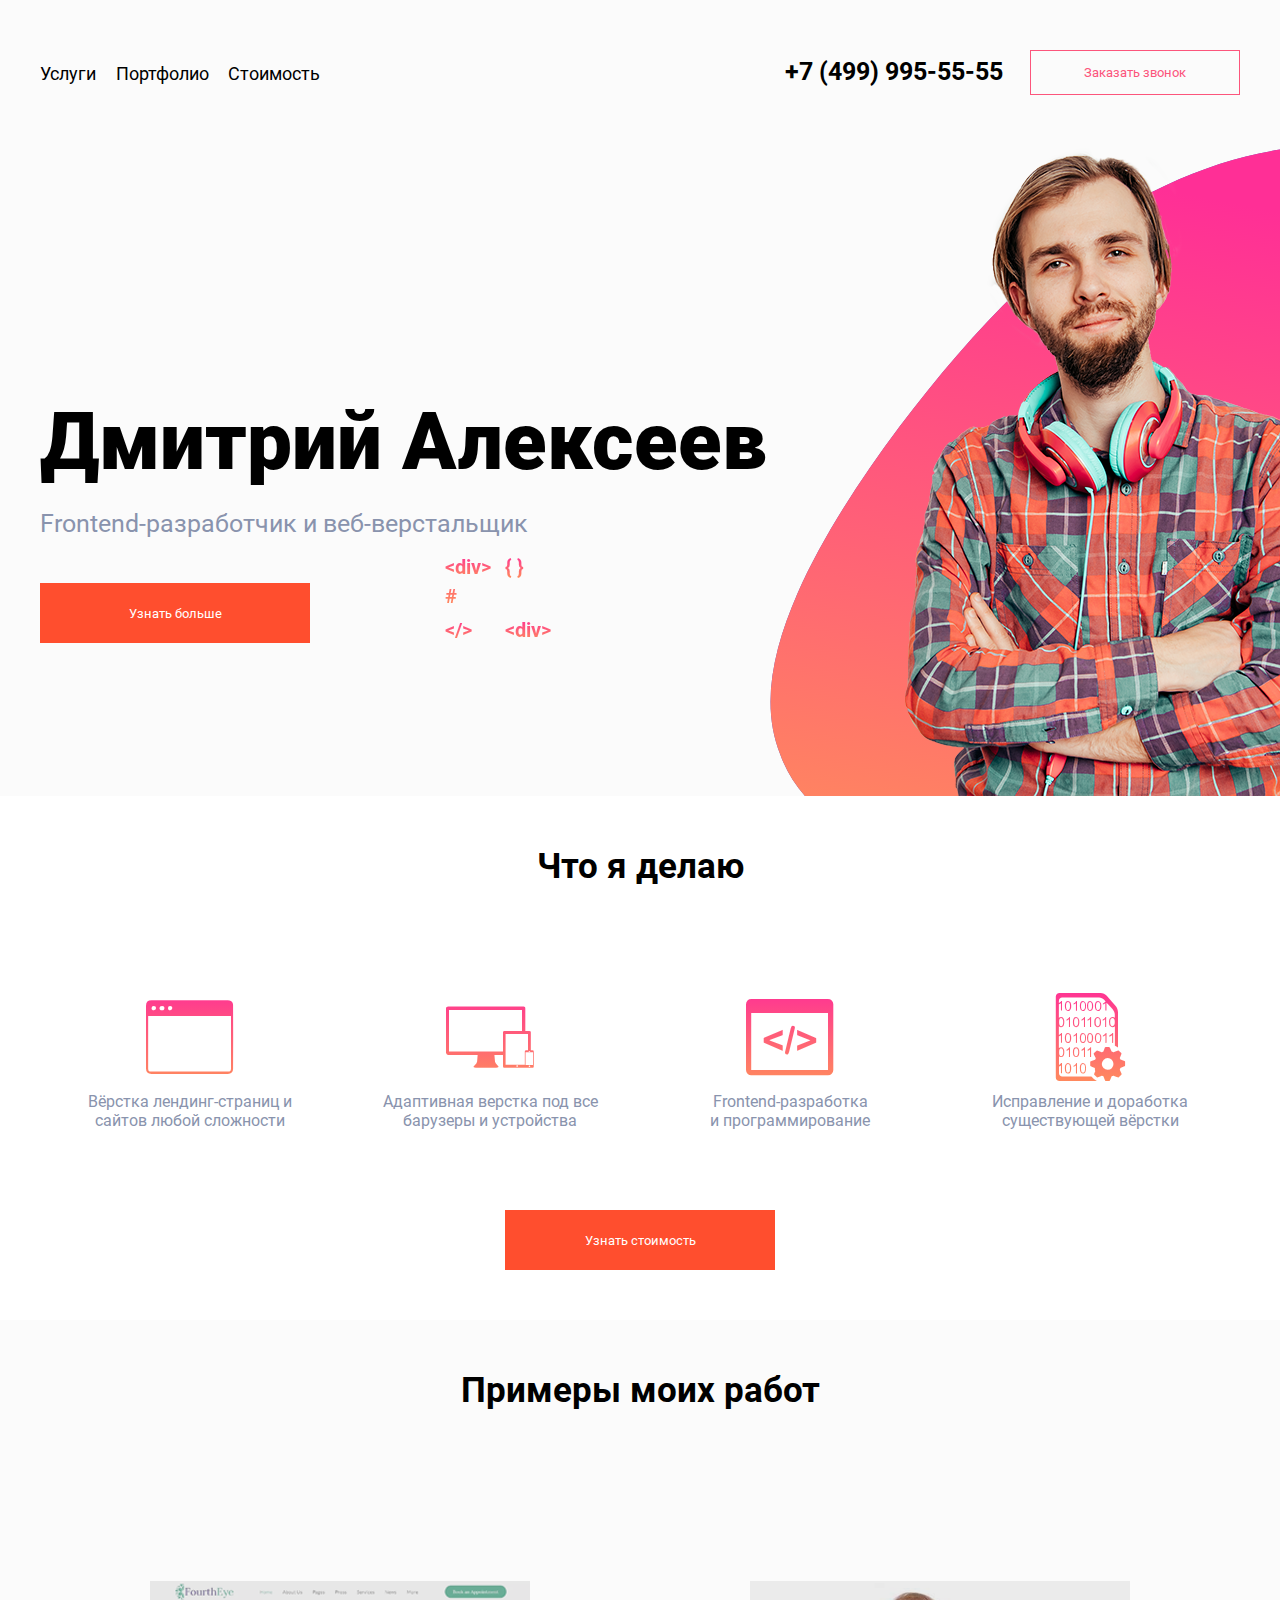
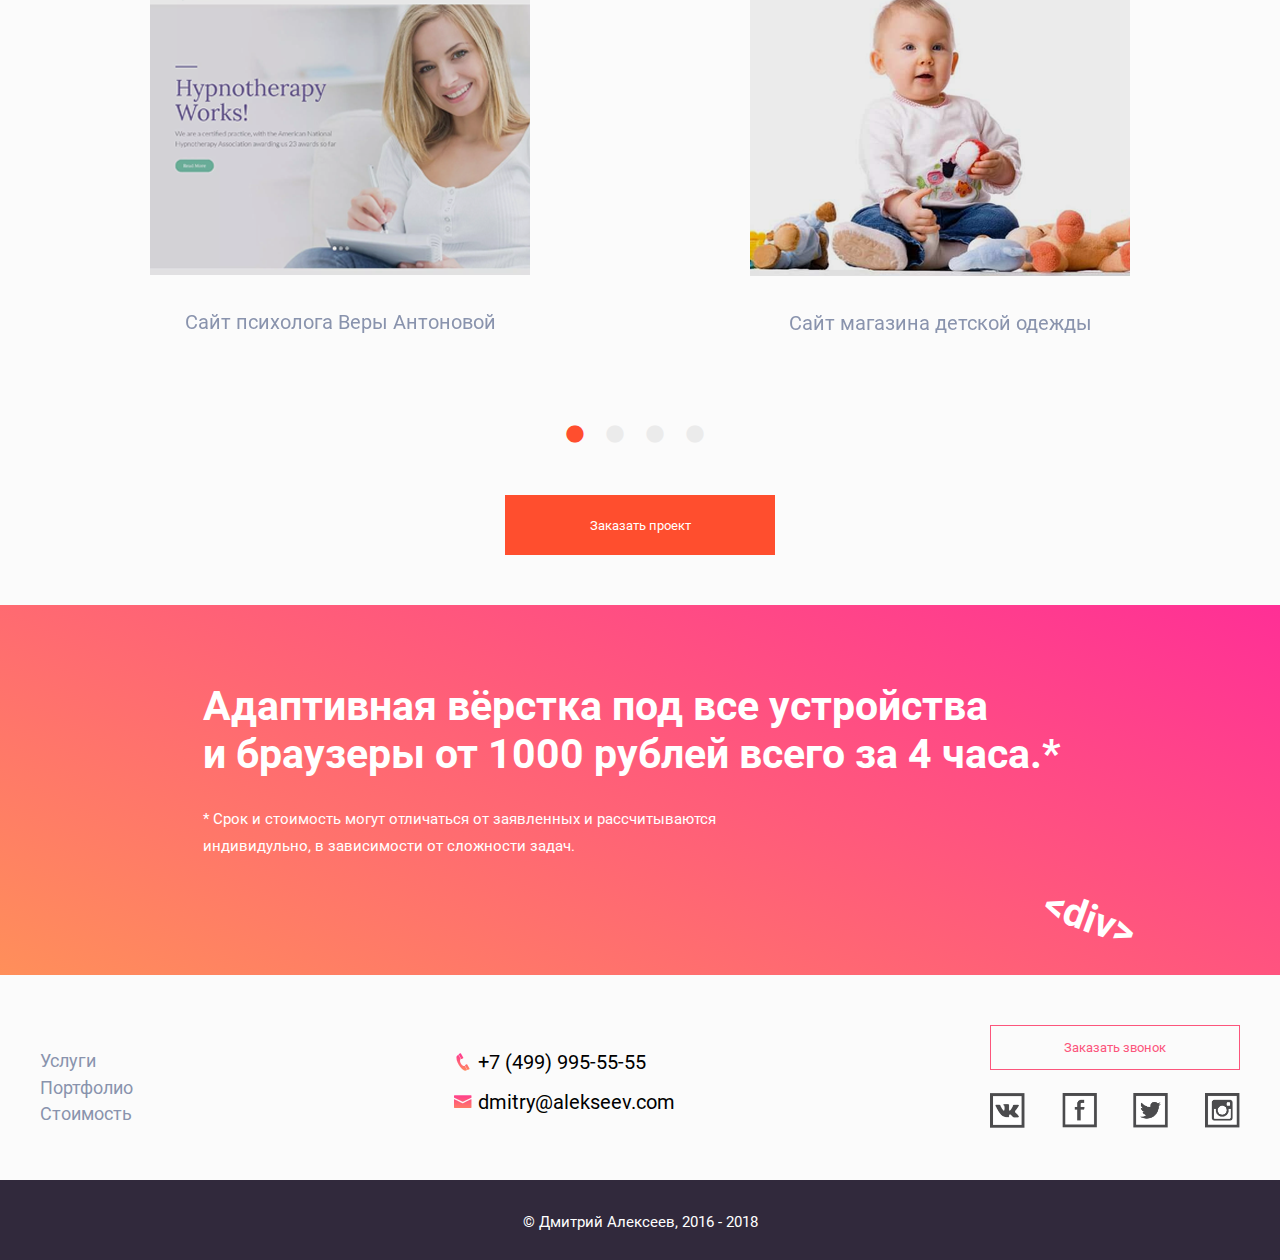
==== commit 0c860dcc: "fix validate code" ====
--- a/index.html
+++ b/index.html
@@ -8,6 +8,7 @@
 	<link rel="stylesheet" href="slick/slick-theme.css"/>
 	<script src="jquery-3.4.1.min.js"></script>
 	<script src="script.js"></script>
+	<script src="modernizr-custom.js"></script>
 	<link rel="apple-touch-icon" sizes="180x180" href="favicon/apple-touch-icon.png">
 	<link rel="icon" type="image/png" sizes="32x32" href="favicon/favicon-32x32.png">
 	<link rel="icon" type="image/png" sizes="16x16" href="favicon/favicon-16x16.png">
@@ -20,8 +21,8 @@
 	<div class="popup popup__overlay popup__overlay_style"></div>
 	<div class="popup popup__window popup__window_position">
 		<input class="popup__close popup__close_position" type="button" value="&times;"/>
-		<h3 class="popup__header popup__header_position"></h3>
-		<form class="popup__form" method="post" action="">
+		<h3 class="popup__header popup__header_position">Заказать звонок</h3>
+		<form class="popup__form" method="post" action="#">
 			<label class="popup__label popup__label_position" for="popup__id-name">Введите ваше имя:</label>
 			<input class="popup__input popup__input_style" id="popup__id-name" type="text" name="name" placeholder="Имя *"/>
 			<label class="popup__label popup__label_position" for="popup__id-phone">Введите контактный номер телефона:</label>
@@ -47,7 +48,7 @@
 					<button class="button button__call button_style-transparent header__button_width">Заказать звонок</button>
 				</div>
 			</div>
-			<img class="image header__image_position" src="img/me.png" alt="Молодой человек">
+			<img class="image header__image_position" src="img/Man.png" alt="Молодой человек">
 			<svg class="image-vector image-vector_position"
 				 xmlns="http://www.w3.org/2000/svg"
 				 xmlns:xlink="http://www.w3.org/1999/xlink"
@@ -69,18 +70,18 @@
 				<button class="button button__request button_style-orange header__button_top">Узнать больше</button>
 			</div>
 			<div class="move-element header-move-element_position">
-				<div class="move-element__one-div move-element_gradient"><span><</span><span>div</span><span>></span></div>
-				<div class="move-element__braces move-element_gradient"><span>{ }</span></div>
-				<div class="move-element__hash move-element_gradient"><span>#</span></div>
-				<div class="move-element__slash move-element_gradient"><span><</span><span>/</span><span>></span></div>
-				<div class="move-element__two-slash move-element_gradient"><span><</span><span>/</span><span>></span></div>
-				<div class="move-element__two-div move-element_gradient"><span><</span><span>div</span><span>></span></div>
+				<div class="move-element__one-div move-element_gradient">&lt;div&gt;</div>
+				<div class="move-element__braces move-element_gradient">{ }</div>
+				<div class="move-element__hash move-element_gradient">#</div>
+				<div class="move-element__slash move-element_gradient">&lt;/&gt;</div>
+				<div class="move-element__two-slash move-element_gradient">&lt;/&gt;</div>
+				<div class="move-element__two-div move-element_gradient">&lt;div&gt;</div>
 			</div>
 		</div>
 	</header>
 	<section class="fixed-container fixed-container_size section section_height">
 		<a id="services"></a>
-		<div class="head-text head-text_position">Что я делаю</div>
+		<h1 class="head-text head-text_position">Что я делаю</h1>
 		<div class="flex-container section__fixed-container_position">
 			<div class="box">
 				<i class="icofont-interface icofont_size image_bg-gradient"></i>
@@ -104,7 +105,7 @@
 	<section class="section section_heihgt-bg">
 		<a id="portfolio"></a>
 		<div class="fixed-container fixed-container_size">
-			<div class="head-text head-text_position">Примеры моих работ</div>
+			<h1 class="head-text head-text_position">Примеры моих работ</h1>
 			<div class="section__box section__box_position slider">
 				<div class="box box__psyholog">
 					<a href="#" class="link link_decoration">
@@ -138,15 +139,15 @@
 		<div class="fixed-container fixed-container_size">
 			<a id="cost"></a>
 			<div class="fixed-box fixed-box_size">
-				<p class="text section-text_color section-text_large">Адаптивная вёрстка под все устройства и&nbsp;браузеры от 1000 рублей всего за&nbsp;4&nbsp;часа.*</p>
+				<h1 class="text section-text_color section-text_large">Адаптивная вёрстка под все устройства и&nbsp;браузеры от 1000 рублей всего за&nbsp;4&nbsp;часа.*</h1>
 				<p class="text section-text_color section-text_small">* Срок и стоимость могут отличаться от&nbsp;заявленных и рассчитываются индивидульно, в&nbsp;зависимости от&nbsp;сложности задач.</p>
 			</div>
 			<div class="move-element section-move-element_position">
-				<div class="text section-text_color section-text_font move-element__one-div_position"><span><</span><span>div</span><span>></span></div>
-				<div class="text section-text_color section-text_font move-element__braces_position"><span>{ }</span></div>
-				<div class="text section-text_color section-text_font move-element__hash_position"><span>#</span></div>
-				<div class="text section-text_color section-text_font move-element__slash_position"><span><</span><span>/</span><span>></span></div>
-				<div class="text section-text_color section-text_font move-element__braces-two_position"><span>{ }</span></div>
+				<div class="text section-text_color section-text_font move-element__one-div_position">&lt;div&gt;</div>
+				<div class="text section-text_color section-text_font move-element__braces_position">{ }</div>
+				<div class="text section-text_color section-text_font move-element__hash_position">#</div>
+				<div class="text section-text_color section-text_font move-element__slash_position">&lt;/&gt;</div>
+				<div class="text section-text_color section-text_font move-element__braces-two_position">{ }</div>
 			</div>
 		</div>
 	</section>
@@ -175,6 +176,6 @@
 	</footer>
 	<!-- <script type="text/javascript" src="//code.jquery.com/jquery-1.11.0.min.js"></script>
 	<script type="text/javascript" src="//code.jquery.com/jquery-migrate-1.2.1.min.js"></script> -->
-	<script type="text/javascript" src="slick/slick.min.js"></script>
+	<script src="slick/slick.min.js"></script>
 </body>
 </html>--- a/style.css
+++ b/style.css
@@ -154,8 +154,10 @@
 	justify-content: space-between;
   font-size: 18px;
 }
-.flex-container{
-	display: flex;
+.flex-container {
+    display: -webkit-box;
+    display: -ms-flexbox;
+    display: flex;
 }
 .list-link__link{
 	text-decoration: none;
@@ -226,20 +228,31 @@
 	margin: 20px 0;
 }
 .header-move-element_position{
-	position: relative;
-    font-weight: 600;
-    top: 400px;
-    left: 400px;
-    font-size: 20px;
-}
-.move-element_gradient{
+  position: relative;
+  font-weight: 600;
+  top: 400px;
+  left: 400px;
+  font-size: 20px;
+}
+.cssgradients .move-element_gradient{
+  background: -webkit-gradient(linear, left bottom, left top, from(#ff8f5a), to(#ff2f96));
+  background: -o-linear-gradient(bottom, #ff8f5a, #ff2f96);
+  background: linear-gradient(0deg, #ff8f5a, #ff2f96);
+  -webkit-background-clip: text;
+  -webkit-text-fill-color: transparent;
+  width: 50px;
+  margin: 5px;
+  cursor: default;
+}
+/*.move-element_gradient{
 	background: linear-gradient(0deg, #ff8f5a, #ff2f96);
 	-webkit-background-clip: text;
-  	-webkit-text-fill-color: transparent;
-  	width: 50px;
+  -webkit-text-fill-color: transparent;
+  width: 50px;
 	margin: 5px;
 	cursor: default;
-}
+}*/
+.no-cssgradients .move-element_gradient{color: #ff4e2e;}
 .icofont_size{
   font-size: 100px;
 }
@@ -343,10 +356,17 @@
     	transform: translate(120px, 40px) rotate(25deg) scale(2);
     }
   }
+/*.move-element__two-div{
+  float: left;
+  animation: moveElementTwoDiv 1s ease-out 0.3s;
+  animation-fill-mode: forwards;
+}*/
 .move-element__two-div{
-	float: left;
-    animation: moveElementTwoDiv 1s ease-out 0.3s;
-    animation-fill-mode: forwards;
+  float: left;
+  -webkit-animation: moveElementTwoDiv 1s ease-out 0.3s;
+          animation: moveElementTwoDiv 1s ease-out 0.3s;
+  -webkit-animation-fill-mode: forwards;
+          animation-fill-mode: forwards;
 }
 .move-element__two-slash{display: none;}
 .header__image_position{
@@ -360,7 +380,7 @@
   overflow: hidden;
 }
 .section__fixed-container_position{
-	justify-content: space-evenly;
+	justify-content: space-around;
 	position: relative;
   margin-top: 100px;
   flex-wrap: wrap;
@@ -473,11 +493,19 @@
 .text{
 	font-family: Roboto, sans-serif;
 }
-.image_bg-gradient{
-	background: linear-gradient(0deg, #ff8f5a, #ff2f96);
-    -webkit-background-clip: text;
-    -webkit-text-fill-color: transparent;
-}
+/*.image_bg-gradient{
+  background: linear-gradient(0deg, #ff8f5a, #ff2f96);
+  -webkit-background-clip: text;
+  -webkit-text-fill-color: transparent;
+}*/
+.cssgradients .image_bg-gradient{
+  background: -webkit-gradient(linear, left bottom, left top, from(#ff8f5a), to(#ff2f96));
+  background: -o-linear-gradient(bottom, #ff8f5a, #ff2f96);
+  background: linear-gradient(0deg, #ff8f5a, #ff2f96);
+  -webkit-background-clip: text;
+  -webkit-text-fill-color: transparent;
+}
+.no-cssgradients .image_bg-gradient{color: #ff4e2e;}
 .text_style{
 	color: #8993ad;
 	width: 255px;
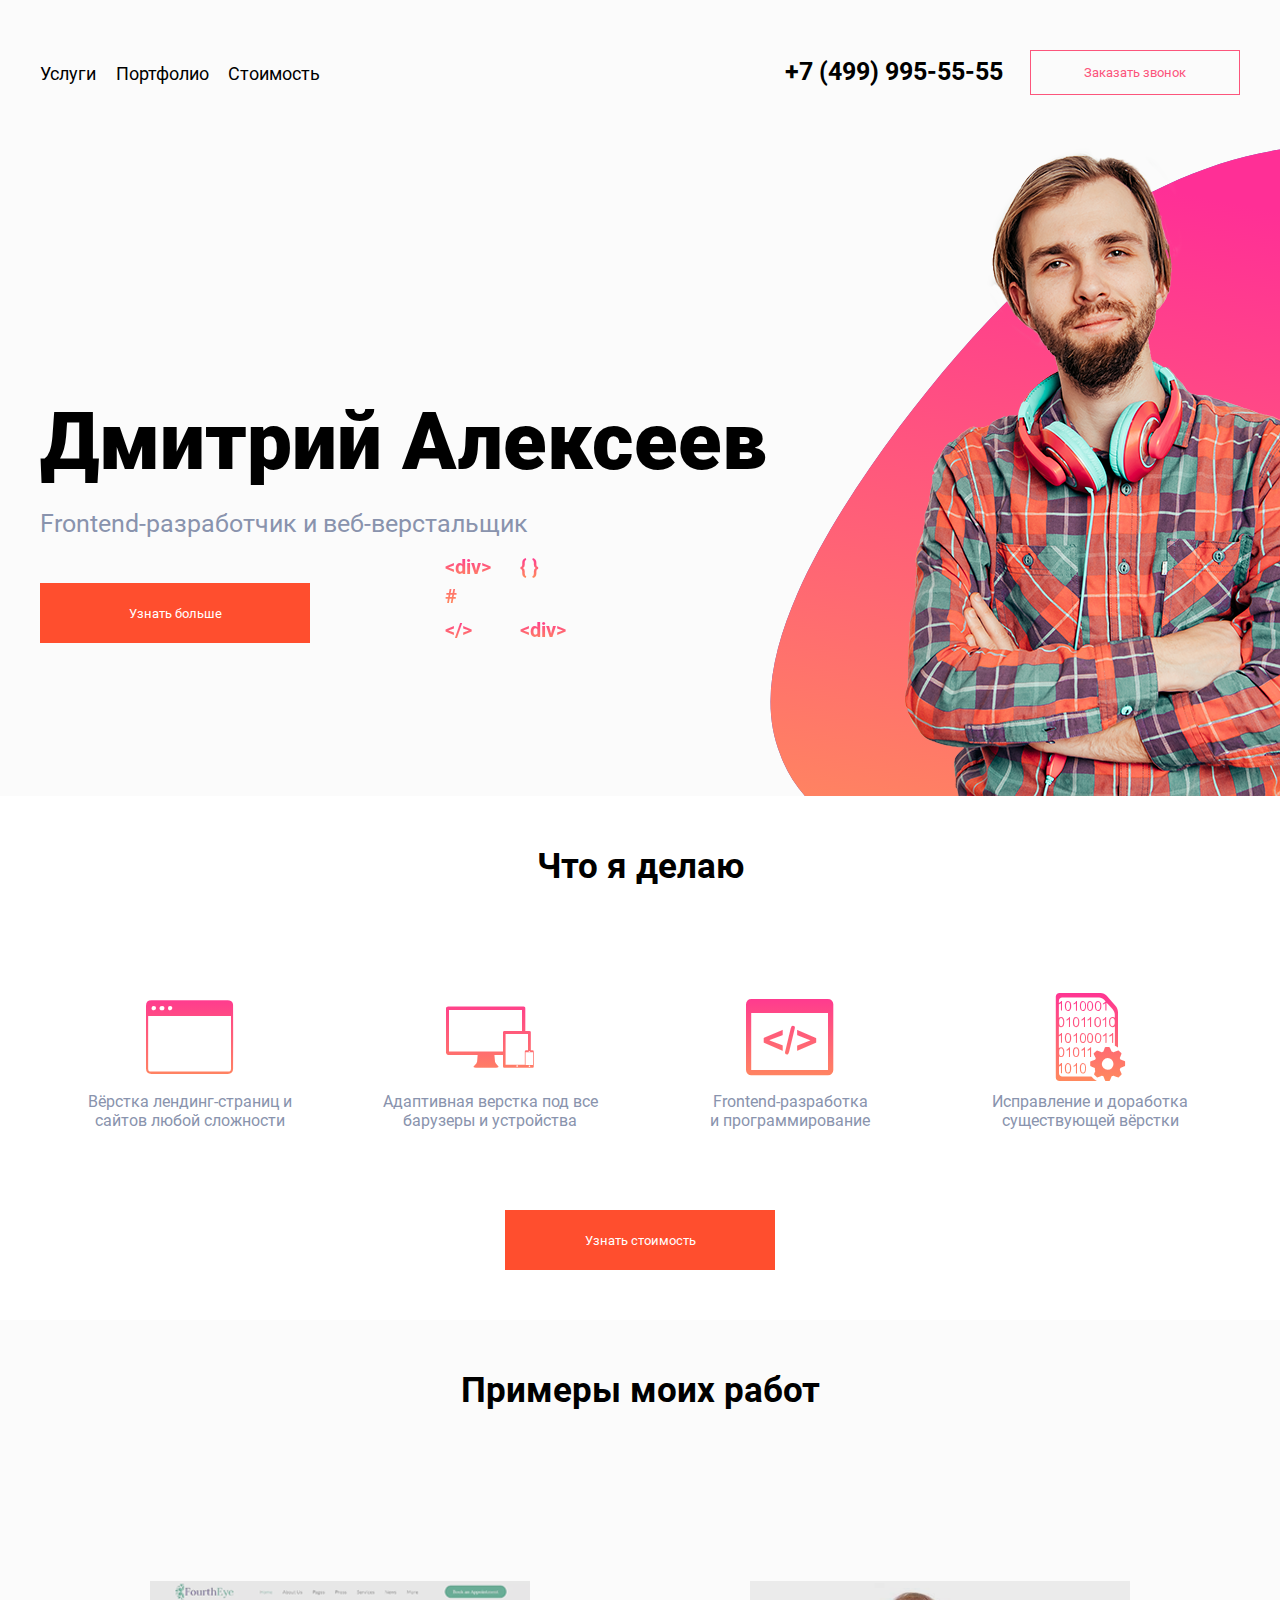
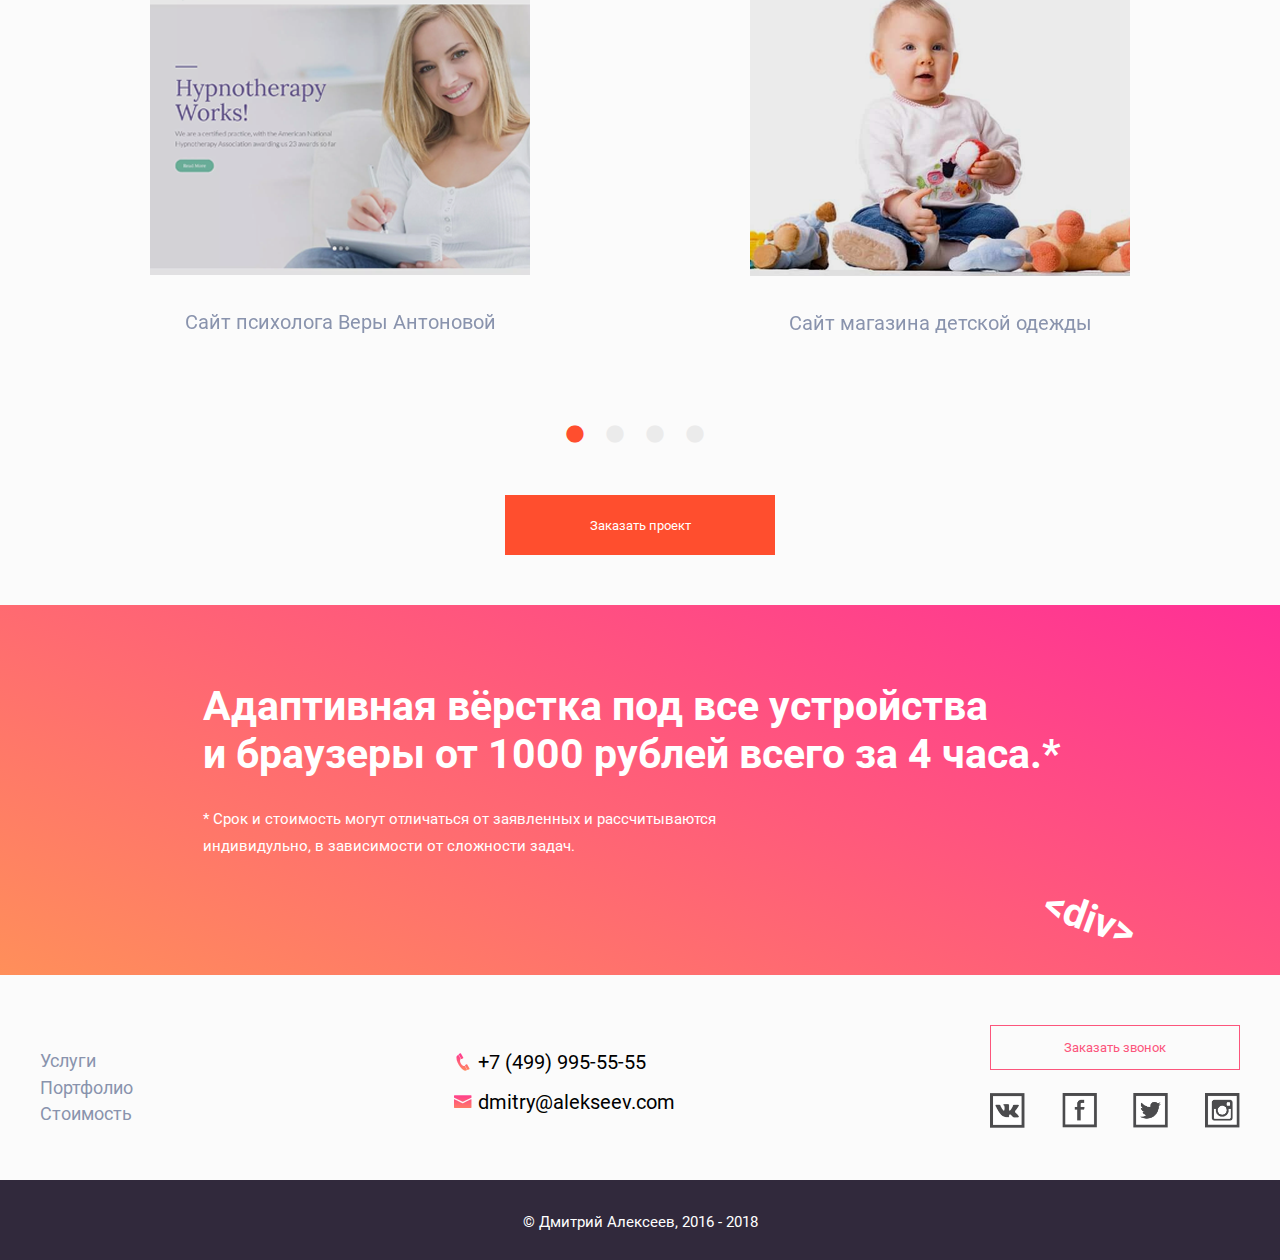
==== commit 7040d908: "update for new version" ====
--- a/index.html
+++ b/index.html
@@ -3,12 +3,11 @@
 <head>
 	<meta charset="utf-8">
 	<meta name="viewport" content="width=device-width, initial-scale=1, shrink-to-fit=no">
-	<link rel="stylesheet" href="style.css">
+	<link rel="stylesheet" href="css/style.css">
 	<link rel="stylesheet" href="slick/slick.css"/>
 	<link rel="stylesheet" href="slick/slick-theme.css"/>
-	<script src="jquery-3.4.1.min.js"></script>
-	<script src="script.js"></script>
-	<script src="modernizr-custom.js"></script>
+	<script src="js/modernizr-custom.js"></script>
+	<!-- <script src="js/modernizr.js"></script> -->
 	<link rel="apple-touch-icon" sizes="180x180" href="favicon/apple-touch-icon.png">
 	<link rel="icon" type="image/png" sizes="32x32" href="favicon/favicon-32x32.png">
 	<link rel="icon" type="image/png" sizes="16x16" href="favicon/favicon-16x16.png">
@@ -23,12 +22,12 @@
 		<input class="popup__close popup__close_position" type="button" value="&times;"/>
 		<h3 class="popup__header popup__header_position">Заказать звонок</h3>
 		<form class="popup__form" method="post" action="#">
-			<label class="popup__label popup__label_position" for="popup__id-name">Введите ваше имя:</label>
-			<input class="popup__input popup__input_style" id="popup__id-name" type="text" name="name" placeholder="Имя *"/>
-			<label class="popup__label popup__label_position" for="popup__id-phone">Введите контактный номер телефона:</label>
-			<input class="popup__input popup__input_style" id="popup__id-phone" type="tel" name="phone" placeholder="Телефон *" maxlength="11"/>
-			<label class="popup__label popup__email popup__label_position" for="popup__email">Введите адрес электронной почты:</label>
-			<input class="popup__input popup__email popup__input_style" id="popup__email" type="email" name="email" placeholder="Email *" maxlength="11"/>
+			<label class="popup__label popup__label_position" for="popup__id-name">ФИО *</label>
+			<input class="popup__input popup__input_style" id="popup__id-name" type="text" name="name" required placeholder="Иванов Иван Иванович" />
+			<label class="popup__label popup__label_position" for="popup__id-phone">Контактный номер телефона *</label>
+			<input class="popup__input popup__input_style" id="popup__id-phone" type="tel" name="phone" required value="+7" maxlength="12"  pattern="^\+7\d{3}\d{7}$"/>
+			<label class="popup__label popup__email popup__label_position" for="popup__email">Адрес электронной почты *</label>
+			<input class="popup__input popup__email popup__input_style" id="popup__email" type="email" name="email" required placeholder="somebody@example.com" />
 			<input class="popup__input popup__input_button-position button_style-orange" type="submit" value="Отправить"/>
 		</form>
 	</div>
@@ -49,22 +48,10 @@
 				</div>
 			</div>
 			<img class="image header__image_position" src="img/Man.png" alt="Молодой человек">
-			<svg class="image-vector image-vector_position"
-				 xmlns="http://www.w3.org/2000/svg"
-				 xmlns:xlink="http://www.w3.org/1999/xlink"
-				 width="920px" height="764px" viewBox="0 0 920 764">
-				<defs>
-				<linearGradient id="PSgrad_0" x1="0%" x2="22.495%" y1="97.437%" y2="0%">
-				  <stop offset="0%" stop-color="rgb(255,143,90)" stop-opacity="1" />
-				  <stop offset="99%" stop-color="rgb(255,47,150)" stop-opacity="1" />
-				</linearGradient>
-				</defs>
-				<path fill-rule="evenodd"  fill="rgb(96, 85, 196)"
-				 d="M395.520,40.407 C502.261,-10.049 602.994,-10.204 687.212,27.671 C771.647,65.238 839.568,140.836 885.703,234.785 C929.973,329.669 929.926,431.584 893.771,514.027 C857.115,597.700 796.105,660.782 712.966,705.804 C668.936,728.473 622.654,744.002 563.818,753.535 C505.757,762.929 435.142,766.325 360.325,761.479 C211.851,752.158 45.449,708.398 10.358,609.690 C-9.529,560.677 2.954,504.492 27.679,447.950 C52.809,391.326 90.181,334.346 129.419,281.835 C169.063,229.242 210.573,181.118 253.309,140.306 C296.450,99.410 340.817,65.827 395.520,40.407 L395.520,40.407 Z"/>
-				<path fill="url(#PSgrad_0)"
-				 d="M395.520,40.407 C502.261,-10.049 602.994,-10.204 687.212,27.671 C771.647,65.238 839.568,140.836 885.703,234.785 C929.973,329.669 929.926,431.584 893.771,514.027 C857.115,597.700 796.105,660.782 712.966,705.804 C668.936,728.473 622.654,744.002 563.818,753.535 C505.757,762.929 435.142,766.325 360.325,761.479 C211.851,752.158 45.449,708.398 10.358,609.690 C-9.529,560.677 2.954,504.492 27.679,447.950 C52.809,391.326 90.181,334.346 129.419,281.835 C169.063,229.242 210.573,181.118 253.309,140.306 C296.450,99.410 340.817,65.827 395.520,40.407 L395.520,40.407 Z"/>
-			</svg>
-			<div class="header__content header__content_position">
+			<object class="image-vector image-vector_position" type="image/svg+xml" data="svg/figure.svg">
+			   Your browser does not support SVG
+			</object>
+			<div class="header__content-desktop header__content_position">
 				<div class="header__name header__name_font-size">Дмитрий Алексеев</div>
 				<div class="header__profession header__profession_font-size">Frontend-разработчик и веб-верстальщик</div>
 				<button class="button button__request button_style-orange header__button_top">Узнать больше</button>
@@ -79,6 +66,11 @@
 			</div>
 		</div>
 	</header>
+	<div class="header__content-mobile header__content_position">
+		<div class="header__name header__name_font-size">Дмитрий Алексеев</div>
+		<div class="header__profession header__profession_font-size">Frontend-разработчик и веб-верстальщик</div>
+		<button class="button button__request button_style-orange header__button_top">Узнать больше</button>
+	</div>
 	<section class="fixed-container fixed-container_size section section_height">
 		<a id="services"></a>
 		<h1 class="head-text head-text_position">Что я делаю</h1>
@@ -174,8 +166,8 @@
 				<small class="footer__copyright footer__copyright_font fixed-container">&copy; Дмитрий Алексеев, 2016 - 2018</small>
 		</div>
 	</footer>
-	<!-- <script type="text/javascript" src="//code.jquery.com/jquery-1.11.0.min.js"></script>
-	<script type="text/javascript" src="//code.jquery.com/jquery-migrate-1.2.1.min.js"></script> -->
+	<script src="js/jquery-3.4.1.min.js"></script>
+	<script src="js/script.js"></script>
 	<script src="slick/slick.min.js"></script>
 </body>
 </html>--- a/css/style.css
+++ b/css/style.css
@@ -0,0 +1,951 @@
+@font-face {
+  font-family: 'Roboto';
+  font-style: normal;
+  font-weight: 300;
+  src: url('fonts/roboto-v19-cyrillic_latin-300.eot');
+  src: local('Roboto Light'), local('Roboto-Light'),
+       url('fonts/roboto-v19-cyrillic_latin-300.eot?#iefix') format('embedded-opentype'), 
+       url('fonts/roboto-v19-cyrillic_latin-300.woff2') format('woff2'), 
+       url('fonts/roboto-v19-cyrillic_latin-300.woff') format('woff'), 
+       url('fonts/roboto-v19-cyrillic_latin-300.ttf') format('truetype'), 
+       url('fonts/roboto-v19-cyrillic_latin-300.svg#Roboto') format('svg'); 
+}
+@font-face {
+  font-family: 'Roboto';
+  font-style: normal;
+  font-weight: 400;
+  src: url('fonts/roboto-v19-cyrillic_latin-regular.eot');
+  src: local('Roboto'), local('Roboto-Regular'),
+       url('fonts/roboto-v19-cyrillic_latin-regular.eot?#iefix') format('embedded-opentype'),
+       url('fonts/roboto-v19-cyrillic_latin-regular.woff2') format('woff2'),
+       url('fonts/roboto-v19-cyrillic_latin-regular.woff') format('woff'),
+       url('fonts/roboto-v19-cyrillic_latin-regular.ttf') format('truetype'),
+       url('fonts/roboto-v19-cyrillic_latin-regular.svg#Roboto') format('svg');
+}
+@font-face {
+  font-family: 'Roboto';
+  font-style: normal;
+  font-weight: 500;
+  src: url('fonts/roboto-v19-cyrillic_latin-500.eot');
+  src: local('Roboto Medium'), local('Roboto-Medium'),
+       url('fonts/roboto-v19-cyrillic_latin-500.eot?#iefix') format('embedded-opentype'),
+       url('fonts/roboto-v19-cyrillic_latin-500.woff2') format('woff2'),
+       url('fonts/roboto-v19-cyrillic_latin-500.woff') format('woff'), 
+       url('fonts/roboto-v19-cyrillic_latin-500.ttf') format('truetype'), 
+       url('fonts/roboto-v19-cyrillic_latin-500.svg#Roboto') format('svg'); 
+}
+@font-face {
+  font-family: 'Roboto';
+  font-style: normal;
+  font-weight: 700;
+  src: url('fonts/roboto-v19-cyrillic_latin-700.eot');
+  src: local('Roboto Bold'), local('Roboto-Bold'),
+       url('fonts/roboto-v19-cyrillic_latin-700.eot?#iefix') format('embedded-opentype'),
+       url('fonts/roboto-v19-cyrillic_latin-700.woff2') format('woff2'),
+       url('fonts/roboto-v19-cyrillic_latin-700.woff') format('woff'),
+       url('fonts/roboto-v19-cyrillic_latin-700.ttf') format('truetype'),
+       url('fonts/roboto-v19-cyrillic_latin-700.svg#Roboto') format('svg');
+}
+@font-face {
+  font-family: 'Roboto';
+  font-style: normal;
+  font-weight: 900;
+  src: url('fonts/roboto-v19-cyrillic_latin-900.eot');
+  src: local('Roboto Black'), local('Roboto-Black'),
+       url('fonts/roboto-v19-cyrillic_latin-900.eot?#iefix') format('embedded-opentype'), 
+       url('fonts/roboto-v19-cyrillic_latin-900.woff2') format('woff2'),
+       url('fonts/roboto-v19-cyrillic_latin-900.woff') format('woff'),
+       url('fonts/roboto-v19-cyrillic_latin-900.ttf') format('truetype'),
+       url('fonts/roboto-v19-cyrillic_latin-900.svg#Roboto') format('svg');
+}
+@font-face{font-family:IcoFont;font-weight:400;font-style:normal ;src:url(fonts/icofont.woff2) format("woff2"),url(fonts/icofont.woff) format("woff")}[class*=" icofont-"],[class^=icofont-]{font-family:IcoFont!important;speak:none;font-style:normal;font-weight:400;font-variant:normal;text-transform:none;white-space:nowrap;word-wrap:normal;direction:ltr;line-height:1;-webkit-font-feature-settings:"liga";-webkit-font-smoothing:antialiased}.icofont-envelope:before{content:"\ef14"}.icofont-phone:before{content:"\efbb"}.icofont-xs{font-size:.5em}.icofont-sm{font-size:.75em}.icofont-md{font-size:1.25em}.icofont-lg{font-size:1.5em}.icofont-1x{font-size:1em}.icofont-2x{font-size:2em}.icofont-3x{font-size:3em}.icofont-4x{font-size:4em}.icofont-5x{font-size:5em}.icofont-6x{font-size:6em}.icofont-7x{font-size:7em}.icofont-8x{font-size:8em}.icofont-9x{font-size:9em}.icofont-10x{font-size:10em}.icofont-fw{text-align:center;width:1.25em}.icofont-ul{list-style-type:none;padding-left:0;margin-left:0}.icofont-ul>li{position:relative;line-height:2em}.icofont-ul>li .icofont{display:inline-block;vertical-align:middle}.icofont-border{border:solid .08em #f1f1f1;border-radius:.1em;padding:.2em .25em .15em}.icofont-pull-left{float:left}.icofont-pull-right{float:right}.icofont.icofont-pull-left{margin-right:.3em}.icofont.icofont-pull-right{margin-left:.3em}.icofont-spin{-webkit-animation:icofont-spin 2s infinite linear;animation:icofont-spin 2s infinite linear;display:inline-block}.icofont-pulse{-webkit-animation:icofont-spin 1s infinite steps(8);animation:icofont-spin 1s infinite steps(8);display:inline-block}@-webkit-keyframes icofont-spin{0%{-webkit-transform:rotate(0);transform:rotate(0)}100%{-webkit-transform:rotate(360deg);transform:rotate(360deg)}}@keyframes icofont-spin{0%{-webkit-transform:rotate(0);transform:rotate(0)}100%{-webkit-transform:rotate(360deg);transform:rotate(360deg)}}.icofont-rotate-90{-webkit-transform:rotate(90deg);transform:rotate(90deg)}.icofont-rotate-180{-webkit-transform:rotate(180deg);transform:rotate(180deg)}.icofont-rotate-270{-webkit-transform:rotate(270deg);transform:rotate(270deg)}.icofont-flip-horizontal{-webkit-transform:scale(-1,1);transform:scale(-1,1)}.icofont-flip-vertical{-webkit-transform:scale(1,-1);transform:scale(1,-1)}.icofont-flip-horizontal.icofont-flip-vertical{-webkit-transform:scale(-1,-1);transform:scale(-1,-1)}:root .icofont-flip-horizontal,:root .icofont-flip-vertical,:root .icofont-rotate-180,:root .icofont-rotate-270,:root .icofont-rotate-90{-webkit-filter:none;filter:none;display:inline-block}.icofont-inverse{color:#fff}.sr-only{border:0;clip:rect(0,0,0,0);height:1px;margin:-1px;overflow:hidden;padding:0;position:absolute;width:1px}.sr-only-focusable:active,.sr-only-focusable:focus{clip:auto;height:auto;margin:0;overflow:visible;position:static;width:auto}
+@font-face{font-family:IcoFont;font-weight:400;font-style:normal ;src:url(icofont/fonts/icofont.woff2) format("woff2"),url(icofont/fonts/icofont.woff) format("woff")}[class*=" icofont-"],[class^=icofont-]{font-family:IcoFont!important;speak:none;font-style:normal;font-weight:400;font-variant:normal;text-transform:none;white-space:nowrap;word-wrap:normal;direction:ltr;line-height:1;-webkit-font-feature-settings:"liga";-webkit-font-smoothing:antialiased}.icofont-interface:before{content:"\ef52"}.icofont-binary:before{content:"\eebc"}.icofont-code:before{content:"\eeea"}.icofont-globe:before{content:"\ef3e"}.icofont-gears:before{content:"\ef3b"}.icofont-phone-circle:before{content:"\efba"}.icofont-responsive:before{content:"\efd6"}.icofont-settings-alt:before{content:"\efe1"}.icofont-smart-phone:before{content:"\efec"}.icofont-terminal:before{content:"\f00a"}.icofont-tools:before{content:"\f014"}.icofont-ipad:before{content:"\ea3a"}.icofont-imac:before{content:"\ea39"}.icofont-iphone:before{content:"\ea3b"}.icofont-navigation-menu:before{content:"\efa2"}.icofont-xs{font-size:.5em}.icofont-sm{font-size:.75em}.icofont-md{font-size:1.25em}.icofont-lg{font-size:1.5em}.icofont-1x{font-size:1em}.icofont-2x{font-size:2em}.icofont-3x{font-size:3em}.icofont-4x{font-size:4em}.icofont-5x{font-size:5em}.icofont-6x{font-size:6em}.icofont-7x{font-size:7em}.icofont-8x{font-size:8em}.icofont-9x{font-size:9em}.icofont-10x{font-size:10em}.icofont-fw{text-align:center;width:1.25em}.icofont-ul{list-style-type:none;padding-left:0;margin-left:0}.icofont-ul>li{position:relative;line-height:2em}.icofont-ul>li .icofont{display:inline-block;vertical-align:middle}.icofont-border{border:solid .08em #f1f1f1;border-radius:.1em;padding:.2em .25em .15em}.icofont-pull-left{float:left}.icofont-pull-right{float:right}.icofont.icofont-pull-left{margin-right:.3em}.icofont.icofont-pull-right{margin-left:.3em}.icofont-spin{-webkit-animation:icofont-spin 2s infinite linear;animation:icofont-spin 2s infinite linear;display:inline-block}.icofont-pulse{-webkit-animation:icofont-spin 1s infinite steps(8);animation:icofont-spin 1s infinite steps(8);display:inline-block}@-webkit-keyframes icofont-spin{0%{-webkit-transform:rotate(0);transform:rotate(0)}100%{-webkit-transform:rotate(360deg);transform:rotate(360deg)}}@keyframes icofont-spin{0%{-webkit-transform:rotate(0);transform:rotate(0)}100%{-webkit-transform:rotate(360deg);transform:rotate(360deg)}}.icofont-rotate-90{-webkit-transform:rotate(90deg);transform:rotate(90deg)}.icofont-rotate-180{-webkit-transform:rotate(180deg);transform:rotate(180deg)}.icofont-rotate-270{-webkit-transform:rotate(270deg);transform:rotate(270deg)}.icofont-flip-horizontal{-webkit-transform:scale(-1,1);transform:scale(-1,1)}.icofont-flip-vertical{-webkit-transform:scale(1,-1);transform:scale(1,-1)}.icofont-flip-horizontal.icofont-flip-vertical{-webkit-transform:scale(-1,-1);transform:scale(-1,-1)}:root .icofont-flip-horizontal,:root .icofont-flip-vertical,:root .icofont-rotate-180,:root .icofont-rotate-270,:root .icofont-rotate-90{-webkit-filter:none;filter:none;display:inline-block}.icofont-inverse{color:#fff}.sr-only{border:0;clip:rect(0,0,0,0);height:1px;margin:-1px;overflow:hidden;padding:0;position:absolute;width:1px}.sr-only-focusable:active,.sr-only-focusable:focus{clip:auto;height:auto;margin:0;overflow:visible;position:static;width:auto}
+@font-face{font-family:IcoFont;font-weight:400;font-style:normal ;src:url(fonts/icofont.woff2) format("woff2"),url(fonts/icofont.woff) format("woff")}[class*=" icofont-"],[class^=icofont-]{font-family:IcoFont!important;speak:none;font-style:normal;font-weight:400;font-variant:normal;text-transform:none;white-space:nowrap;word-wrap:normal;direction:ltr;line-height:1;-webkit-font-feature-settings:"liga";-webkit-font-smoothing:antialiased}.icofont-phone-circle:before{content:"\efba"}.icofont-xs{font-size:.5em}.icofont-sm{font-size:.75em}.icofont-md{font-size:1.25em}.icofont-lg{font-size:1.5em}.icofont-1x{font-size:1em}.icofont-2x{font-size:2em}.icofont-3x{font-size:3em}.icofont-4x{font-size:4em}.icofont-5x{font-size:5em}.icofont-6x{font-size:6em}.icofont-7x{font-size:7em}.icofont-8x{font-size:8em}.icofont-9x{font-size:9em}.icofont-10x{font-size:10em}.icofont-fw{text-align:center;width:1.25em}.icofont-ul{list-style-type:none;padding-left:0;margin-left:0}.icofont-ul>li{position:relative;line-height:2em}.icofont-ul>li .icofont{display:inline-block;vertical-align:middle}.icofont-border{border:solid .08em #f1f1f1;border-radius:.1em;padding:.2em .25em .15em}.icofont-pull-left{float:left}.icofont-pull-right{float:right}.icofont.icofont-pull-left{margin-right:.3em}.icofont.icofont-pull-right{margin-left:.3em}.icofont-spin{-webkit-animation:icofont-spin 2s infinite linear;animation:icofont-spin 2s infinite linear;display:inline-block}.icofont-pulse{-webkit-animation:icofont-spin 1s infinite steps(8);animation:icofont-spin 1s infinite steps(8);display:inline-block}@-webkit-keyframes icofont-spin{0%{-webkit-transform:rotate(0);transform:rotate(0)}100%{-webkit-transform:rotate(360deg);transform:rotate(360deg)}}@keyframes icofont-spin{0%{-webkit-transform:rotate(0);transform:rotate(0)}100%{-webkit-transform:rotate(360deg);transform:rotate(360deg)}}.icofont-rotate-90{-webkit-transform:rotate(90deg);transform:rotate(90deg)}.icofont-rotate-180{-webkit-transform:rotate(180deg);transform:rotate(180deg)}.icofont-rotate-270{-webkit-transform:rotate(270deg);transform:rotate(270deg)}.icofont-flip-horizontal{-webkit-transform:scale(-1,1);transform:scale(-1,1)}.icofont-flip-vertical{-webkit-transform:scale(1,-1);transform:scale(1,-1)}.icofont-flip-horizontal.icofont-flip-vertical{-webkit-transform:scale(-1,-1);transform:scale(-1,-1)}:root .icofont-flip-horizontal,:root .icofont-flip-vertical,:root .icofont-rotate-180,:root .icofont-rotate-270,:root .icofont-rotate-90{-webkit-filter:none;filter:none;display:inline-block}.icofont-inverse{color:#fff}.sr-only{border:0;clip:rect(0,0,0,0);height:1px;margin:-1px;overflow:hidden;padding:0;position:absolute;width:1px}.sr-only-focusable:active,.sr-only-focusable:focus{clip:auto;height:auto;margin:0;overflow:visible;position:static;width:auto}
+@font-face{font-family:IcoFont;font-weight:400;font-style:normal ;src:url(icofont1/fonts/icofont.woff2) format("woff2"),url(icofont1/fonts/icofont.woff) format("woff")}[class*=" icofont-"],[class^=icofont-]{font-family:IcoFont!important;speak:none;font-style:normal;font-weight:400;font-variant:normal;text-transform:none;white-space:nowrap;word-wrap:normal;direction:ltr;line-height:1;-webkit-font-feature-settings:"liga";-webkit-font-smoothing:antialiased}.icofont-ui-close:before{content:"\ec4f"}.icofont-xs{font-size:.5em}.icofont-sm{font-size:.75em}.icofont-md{font-size:1.25em}.icofont-lg{font-size:1.5em}.icofont-1x{font-size:1em}.icofont-2x{font-size:2em}.icofont-3x{font-size:3em}.icofont-4x{font-size:4em}.icofont-5x{font-size:5em}.icofont-6x{font-size:6em}.icofont-7x{font-size:7em}.icofont-8x{font-size:8em}.icofont-9x{font-size:9em}.icofont-10x{font-size:10em}.icofont-fw{text-align:center;width:1.25em}.icofont-ul{list-style-type:none;padding-left:0;margin-left:0}.icofont-ul>li{position:relative;line-height:2em}.icofont-ul>li .icofont{display:inline-block;vertical-align:middle}.icofont-border{border:solid .08em #f1f1f1;border-radius:.1em;padding:.2em .25em .15em}.icofont-pull-left{float:left}.icofont-pull-right{float:right}.icofont.icofont-pull-left{margin-right:.3em}.icofont.icofont-pull-right{margin-left:.3em}.icofont-spin{-webkit-animation:icofont-spin 2s infinite linear;animation:icofont-spin 2s infinite linear;display:inline-block}.icofont-pulse{-webkit-animation:icofont-spin 1s infinite steps(8);animation:icofont-spin 1s infinite steps(8);display:inline-block}@-webkit-keyframes icofont-spin{0%{-webkit-transform:rotate(0);transform:rotate(0)}100%{-webkit-transform:rotate(360deg);transform:rotate(360deg)}}@keyframes icofont-spin{0%{-webkit-transform:rotate(0);transform:rotate(0)}100%{-webkit-transform:rotate(360deg);transform:rotate(360deg)}}.icofont-rotate-90{-webkit-transform:rotate(90deg);transform:rotate(90deg)}.icofont-rotate-180{-webkit-transform:rotate(180deg);transform:rotate(180deg)}.icofont-rotate-270{-webkit-transform:rotate(270deg);transform:rotate(270deg)}.icofont-flip-horizontal{-webkit-transform:scale(-1,1);transform:scale(-1,1)}.icofont-flip-vertical{-webkit-transform:scale(1,-1);transform:scale(1,-1)}.icofont-flip-horizontal.icofont-flip-vertical{-webkit-transform:scale(-1,-1);transform:scale(-1,-1)}:root .icofont-flip-horizontal,:root .icofont-flip-vertical,:root .icofont-rotate-180,:root .icofont-rotate-270,:root .icofont-rotate-90{-webkit-filter:none;filter:none;display:inline-block}.icofont-inverse{color:#fff}.sr-only{border:0;clip:rect(0,0,0,0);height:1px;margin:-1px;overflow:hidden;padding:0;position:absolute;width:1px}.sr-only-focusable:active,.sr-only-focusable:focus{clip:auto;height:auto;margin:0;overflow:visible;position:static;width:auto}
+.html, .body {
+	font-family: Roboto, sans-serif;
+}
+.body_box, .html_box{
+	margin: 0;
+	padding: 0;
+	height: 0;
+}
+.header {
+	overflow: hidden;
+}
+.header_bg {
+	background-color: #fbfbfb;
+}
+.fixed-container_size {
+	max-width: 1250px;
+	min-width: 263px;
+	margin: 0 auto;
+	padding: 0 40px;
+	position: relative;
+}
+.button{
+    cursor: pointer;
+    font-family: Roboto, sans-serif;
+    font-weight: 400;
+}
+.button_style-orange{
+	position: relative;
+	width: 270px;
+	height: 60px;
+	font-weight: 400;
+	background: #ff4e2e;
+	border: none;
+	color: #fff;
+	outline-color: #ff4e2e;
+}
+.button_style-orange:hover{
+  background: #dc482e;
+}
+.button_style-transparent{
+	background: transparent;
+	color: #fc557c;
+	border: 1px solid #fc557c;
+	height: 45px; 
+  font-weight: 400;
+  outline-color: #fc557c;
+  font-style: normal;
+}
+.button_style-transparent:hover{
+  color: #d44768;
+  border: 1px solid #d44768;
+}
+.header__button_top{
+	margin-top: 25px;
+}
+.section__button_top-320{
+  margin: 50px 0;
+}
+.section__button_top-300{
+  margin: 100px 0 50px;
+}
+.header__button_width{
+	width: 210px;
+}
+.footer__button_width{
+	width: 250px;
+}
+.icofont-navigation-menu_size{
+  font-size: 45px;
+  display: none;
+  cursor: pointer;
+}
+.icofont-ui-close_size{
+  height: 110px;
+  padding-top: 5px;
+  font-size: 35px;
+  cursor: pointer;
+}
+.header__flex-container_padding {
+  padding: 50px 0;
+  width: -webkit-fill-available;
+  -webkit-box-pack: justify;
+  -ms-flex-pack: justify;
+  justify-content: space-between;
+}
+.header__flex-container_width-280{
+	width: 280px;
+	justify-content: space-between;
+  font-size: 18px;
+}
+.flex-container {
+    display: -webkit-box;
+    display: -ms-flexbox;
+    display: flex;
+}
+.list-link__link{
+	text-decoration: none;
+	font-family: Roboto, sans-serif;
+}
+.link_decoration{
+  text-decoration: none;
+  outline: none;
+}
+.header__list-link_style{
+	color: black;
+	font-weight: 400;
+	padding-top: 13px;
+  z-index: 1;
+}
+.header__list-link_style:hover {
+    color: #fc557c; 
+    height: 20px;
+    border-bottom:1px solid;
+}
+.popup-menu {
+    display: flex !important;
+    flex-wrap: wrap;
+}
+.popup-menu_position{
+  position: absolute;
+  margin: 50px auto;
+  width: 75px;
+  left: 40px;
+}  
+.contact{
+	text-decoration: none;
+}
+.contact_color{
+	color: black;
+}
+.header__contact_font-size{
+	display: none;
+}
+.header__flex-container_width-455{
+	width: 455px;
+	justify-content: space-between;
+	font-size: 25px;
+	font-weight: bold;
+}
+.icofont-phone-circle {
+	display: none;
+}
+.header__contact_padding{
+	padding-top: 7px;
+}
+.image-vector_position{
+	position: absolute;
+	left: 870px;
+  z-index: 2;
+}
+.header__content-mobile{display: none;}
+.header__content_position {
+	position: absolute;
+	margin-top: 250px;
+	float: left;
+	z-index: 2;
+}
+.header__name_font-size{
+	font-weight: 900;
+	font-size: 85px;
+}
+.header__profession_font-size{
+	font-weight: 400;
+	color: #8993ad;
+	font-size: 25px;
+	margin: 20px 0;
+}
+.header-move-element_position{
+  position: relative;
+  font-weight: 600;
+  top: 400px;
+  left: 400px;
+  font-size: 20px;
+}
+.cssgradients .move-element_gradient{
+  background: -webkit-gradient(linear, left bottom, left top, from(#ff8f5a), to(#ff2f96));
+  background: -o-linear-gradient(bottom, #ff8f5a, #ff2f96);
+  background: linear-gradient(0deg, #ff8f5a, #ff2f96);
+  -webkit-background-clip: text;
+  -webkit-text-fill-color: transparent;
+  cursor: default;
+}
+.no-cssgradients .move-element_gradient{color: #ff4e2e;}
+.icofont_size{
+  font-size: 100px;
+}
+.fixed-box_size{
+  max-width: 875px;
+  min-width: 263px;
+  margin: 0 auto;
+  padding: 0 40px;
+  position: relative;
+  text-align: left;
+}
+.section-text_large{
+  font-size: 41px;
+  font-weight: 600;
+  padding-top: 50px;
+}
+.section-text_small{
+  font-size: 15px;
+  line-height: 1.8;
+  max-width: 615px;
+}
+.section-text_font{
+  font-weight: 600;
+  font-size: 40px;
+}
+.section-text_color{
+    color: #ffffff;
+}
+.move-element__one-div_position{
+  transform: translate(450px, 20px) rotate(20deg);
+}
+.move-element__braces_position{
+  transform: translate(850px, -50px) rotate(-15deg);
+}
+.move-element__hash_position{
+  transform: translate(-700px, -141px) rotate(16deg);
+}
+.move-element__slash_position{
+  transform: translate(700px, -300px) rotate(-15deg);
+}
+.move-element__braces-two_position{
+  transform: translate(-836px, -400px) rotate(30deg);
+}
+@keyframes moveElementOneDiv{
+    0% {
+    	transform: translate(0, 0) rotate(360deg) scale(1);
+    }
+    100% {
+    	transform: translate(50px, -350px) rotate(-16deg) scale(1.7);
+    }
+  }
+.move-element__one-div{
+    float: left;
+    position: relative;
+    animation: moveElementOneDiv 1s ease-out 0.3s;
+    animation-fill-mode: forwards;
+    width: 65px;
+    margin: 5px;
+}
+@keyframes moveElementBraces{
+    0% {
+    	transform: translate(0, 0) rotate(360deg) scale(1);
+    }
+    100% {
+    	transform: translate(-770px, -400px) rotate(26deg) scale(3);
+    }
+  }
+.move-element__braces{
+	float: left;
+    animation: moveElementBraces 1s ease-out 0.3s;
+    animation-fill-mode: forwards;
+    width: 65px;
+    margin: 5px;
+}
+@keyframes moveElementHash{
+    0% {
+    	transform: translate(0, 0) rotate(360deg) scale(1);
+    }
+    100% {
+    	transform: translate(-510px, -130px) rotate(16deg) scale(3.5);
+    }
+  }
+.move-element__hash{
+    animation: moveElementHash 1s ease-out 0.3s;
+    animation-fill-mode: forwards;
+    width: 65px;
+    margin: 5px;
+}
+@keyframes moveElementSlash{
+    0% {
+    	transform: translate(0, 0) rotate(-360deg) scale(1);
+    }
+    100% {
+    	transform: translate(-340px, 88px) rotate(-24deg) scale(2.1);
+    }
+  }
+.move-element__slash{
+	float: left;
+    animation: moveElementSlash 1s ease-out 0.3s;
+    animation-fill-mode: forwards;
+    width: 65px;
+    margin: 5px;
+}
+@keyframes moveElementTwoDiv{
+    0% {
+    	transform: translate(0, 0) rotate(360deg) scale(1);
+    }
+    100% {
+    	transform: translate(120px, 40px) rotate(25deg) scale(2);
+    }
+  }
+.move-element__two-div{
+  float: left;
+  -webkit-animation: moveElementTwoDiv 1s ease-out 0.3s;
+  animation: moveElementTwoDiv 1s ease-out 0.3s;
+  -webkit-animation-fill-mode: forwards;
+  animation-fill-mode: forwards;
+  width: 65px;
+  margin: 5px;
+}
+.move-element__two-slash{
+  display: none;
+  width: 50px;
+  margin: 5px;
+}
+.header__image_position{
+	position: relative;
+  left: 100px;
+	z-index: 3;
+  float: right;
+}
+.section{
+	text-align: center;
+  overflow: hidden;
+}
+.section__fixed-container_position{
+	justify-content: space-around;
+	position: relative;
+  margin-top: 100px;
+  flex-wrap: wrap;
+}
+.section_heihgt-bg{
+	background-color: #fbfbfb;
+}
+.section__image-left-arrow_position{
+    position: relative;
+    top: 370px;
+    float: left;
+    left: -32px;
+    border-radius: 50%;
+    box-shadow: 0 0 10px;
+    cursor: pointer;
+    z-index: 1;
+}
+.section__image-right-arrow_position{
+  position: relative;
+  top: 370px;
+  float: right;
+  right: -32px;
+  border-radius: 50%;
+  box-shadow: 0 0 10px;
+  cursor: pointer;
+  z-index: 1;
+}
+.section_gradient{
+	height: 370px;
+	background: linear-gradient(25deg, #ff8f5a, #ff2f96)
+}
+.footer_bg{
+	background-color: #fbfbfb;
+  height: auto;
+}
+.footer__container{
+	display: flex;
+	justify-content: space-between !important;
+	flex-wrap: wrap;
+}
+.footer__flex-container_style{
+	margin-top: 75px;
+	flex-wrap: wrap;
+  width: 100px;
+  height: 80px;
+  font-size: 18px;
+}
+.footer__list-link_style{
+	color: #8993ad;
+}
+.footer__flex-container_size{
+	margin-top: 75px;
+	flex-wrap: wrap;
+    width: 225px;
+    height: 80px;
+}
+.footer__contact_font-size{
+	font-size: 20px;
+}
+#phone, #mail{
+	font-size: 20px;
+	color: black;
+	text-decoration: none;
+}
+.footer__address-link_size{
+	flex-wrap: wrap;
+  margin: 50px 0;
+	width: 250px;
+  height: 105px;
+  justify-content: space-between;
+}
+.footer__ico{
+  margin-top: 20px;
+	width: 35px;
+	height: 35px;
+	background-image: url(/img/sprite.png);
+	background-size: 105px;
+}
+.footer__ico_position-vk{
+	background-position-y: 70px;
+}
+.footer__ico_position-fc{
+    background-position-x: 35px;;
+}
+.footer__ico_position-tw{
+	background-position-x: 70px;
+}
+.footer__copyright_height{
+	height: 80px;
+	background-color: #31293c;
+	text-align: center;
+}
+.footer__copyright_font{
+	font-size: 15px;
+	color: #ffffff;
+	top: 32px;
+    position: relative;
+}
+.head-text_position{
+	position: relative;
+	font-weight: 600;
+  font-size: 35px;
+  margin-top: 50px;
+}
+.section__box{
+  position: relative;
+  display: flex;
+  justify-content: space-between;
+}
+.text{
+	font-family: Roboto, sans-serif;
+}
+.cssgradients .image_bg-gradient{
+  background: -webkit-gradient(linear, left bottom, left top, from(#ff8f5a), to(#ff2f96));
+  background: -o-linear-gradient(bottom, #ff8f5a, #ff2f96);
+  background: linear-gradient(0deg, #ff8f5a, #ff2f96);
+  -webkit-background-clip: text;
+  -webkit-text-fill-color: transparent;
+}
+.no-cssgradients .image_bg-gradient{color: #ff4e2e;}
+.text_style{
+	color: #8993ad;
+	width: 255px;
+	padding-top: 5px;
+  font-weight: 400;
+  margin-bottom: 30px;
+}
+.section__text_position{
+  width: auto;
+  margin-top: 30px;
+  font-size: 20px;
+}
+.section__box_position{
+  margin-top: 170px;
+  width: -webkit-fill-available;
+}
+.background{
+  height: 294px;
+  width: 380px;
+  position: relative;
+}
+.background_psyholog{
+  background-image: url(img/psyholog.png);
+  background-position: center;
+}
+.background_children-clothes{
+  background-image: url(img/children-clothes.png);
+}
+.background_fisherman{
+  background-image: url(img/fisherman.png);
+}
+.popup__overlay_style {
+width:100%;
+height:100%;
+position:fixed;
+top:0;
+left:0;
+display:none;
+background:#000;
+opacity:.5;
+z-index: 99;
+overflow:hidden;
+}
+.popup__window_position {
+width: 320px;
+height: auto;
+padding:0px 10px;
+position:fixed;
+margin-left:-160px;
+top:20%;
+left:49%;
+display:none;
+border:1px solid #fc557c;
+background:#fff;
+z-index:100;
+}
+.popup__close_position {
+outline: none;
+cursor: pointer;
+float: right;
+width:30px;
+height:30px;
+display:block;
+position:absolute;
+top:0;
+right:5px;
+border: none;
+background: transparent;
+color: #ff4e2e;
+font-size: xx-large;
+}
+.popup__close_position:hover{
+  color: #dc482e;
+}
+.popup__label_position{
+  margin: 12px 0;
+  color: #8993ad;
+  font-weight: 400;
+}
+.popup__email{
+  display: block;
+}
+.popup__input_style{
+  outline-color: #fc557c;
+  border: 1px solid #fc557c;
+  height: 25px;
+  font-weight: 400;
+  padding: 1px 5px;
+  width: 307px;
+}
+.popup__input_style:hover {
+  /*color: #d44768;*/
+  border: 1px solid #d44768;
+}
+.popup__input_style:required:valid {
+  border-color: green;
+}
+.popup__input_style:required:invalid {
+  border-color: red;
+}
+.popup__header_position{
+  text-align: center;
+}
+.popup__label_position{
+  display: block;
+}
+.popup__input_button-position{
+  display: block;
+  margin: 20px auto;
+}
+.image_size{margin: 0 auto;}
+@media(max-width: 1280px){
+	.header__name_font-size {font-size: 80px;}
+	.image-vector_position {left: 770px;}
+}
+@media(max-width: 1150px){
+	.header__name_font-size {font-size: 65px;}
+	.image-vector_position {left: 570px;}
+  .section__fixed-container_position{
+    height: auto;
+    margin: 50px 10% 0;
+  }
+}
+@media(max-width: 1024px){
+	.icofont-navigation-menu_size{display: block;}
+	.header__flex-container_width-280 {display: none;}
+	.header__name_font-size {font-size: 52px;}
+	.header__profession_font-size {font-size: 24px;}
+	.button_style-orange{
+	    width: 320px;
+	    height: 70px;
+	}
+	.image-vector_position {
+    left: 470px;
+    height: 900px;
+    width: 700px;
+  }
+  .header__image_position{
+    left: 0;
+  }
+  .header-move-element_position{
+    z-index: 1;
+    font-size: 15px;
+  }
+  .fixed-box_size{padding: 0;}
+  .section-move-element_position{width: 930px;}
+  @keyframes moveElementOneDiv{
+    0% {
+      transform: translate(0, 0) rotate(360deg) scale(1);
+    }
+    100% {
+      transform: translate(450px, -400px) rotate(-16deg) scale(1.7);
+    }
+  }
+.move-element__one-div{
+    float: left;
+    position: relative;
+    animation: moveElementOneDiv 1s ease-out 0.3s;
+    animation-fill-mode: forwards;
+  }
+@keyframes moveElementBraces{
+    0% {
+      transform: translate(0, 0) rotate(360deg) scale(1);
+    }
+    100% {
+      transform: translate(-374px, -325px) rotate(26deg) scale(3);
+    }
+  }
+.move-element__braces{
+  float: left;
+    animation: moveElementBraces 1s ease-out 0.3s;
+    animation-fill-mode: forwards;
+}
+@keyframes moveElementHash{
+    0% {
+      transform: translate(0, 0) rotate(360deg) scale(1);
+    }
+    100% {
+      transform: translate(-300px, 100px) rotate(16deg) scale(3.5);
+    }
+  }
+.move-element__hash{
+    animation: moveElementHash 1s ease-out 0.3s;
+    animation-fill-mode: forwards;
+}
+@keyframes moveElementSlash{
+    0% {
+      transform: translate(0, 0) rotate(-360deg) scale(1);
+    }
+    100% {
+      transform: translate(-80px, 20px) rotate(-24deg) scale(2.1);
+    }
+  }
+.move-element__slash{
+  float: left;
+    animation: moveElementSlash 1s ease-out 0.3s;
+    animation-fill-mode: forwards;
+}
+@keyframes moveElementTwoSlash{
+    0% {
+      transform: translate(0, 0) rotate(-360deg) scale(1);
+    }
+    100% {
+      transform: translate(-80px, -300px) rotate(19deg) scale(2.1);
+    }
+  }
+.move-element__two-slash{
+  display: block;
+  float: left;
+  animation: moveElementTwoSlash 1s ease-out 0.3s;
+  animation-fill-mode: forwards;
+}
+@keyframes moveElementTwoDiv{
+    0% {
+      transform: translate(0, 0) rotate(360deg) scale(1);
+    }
+    100% {
+      transform: translate(317px, -64px) rotate(25deg) scale(2);
+    }
+  }
+.move-element__two-div{
+  float: left;
+  animation: moveElementTwoDiv 1s ease-out 0.3s;
+  animation-fill-mode: forwards;
+  }
+  .section__image-left-arrow, .section__image-right-arrow{display: none;}
+  .section__box_position{
+    margin-top: 125px;
+    justify-content: space-evenly;
+  }
+  .box__fisherman{display: none;}
+  .move-element__one-div_position{
+    transform: translate(-100px, 20px) rotate(20deg);
+    font-size: x-large;
+  }
+  .move-element__braces_position{transform: translate(-312px, -300px) rotate(20deg);}
+  .move-element__hash_position{display: none;}
+  .move-element__slash_position{transform: translate(353px, -123px) rotate(-14deg);}
+  .move-element__braces-two_position{display: none;}
+}
+@media(max-width: 980px){
+  .header__profession_font-size {font-size: 16px;}
+  .header__content_position{
+    width: 320px;
+    text-align: center;
+  }
+  .move-element__braces_position {transform: translate(-312px, -400px) rotate(20deg);}
+}
+@media(max-width: 869px){
+  .header__image_position{left: 80px;}
+  .button_style-orange {
+    width: 265px;
+    height: 55px;
+  }
+}
+@media(max-width: 767px){
+  .header__image_position {
+    margin-top: 155px;
+    width: 330px;
+  }
+  .image-vector_position {left: 350px;}
+}
+@media(max-width: 679px){
+  .section-text_large {font-size: 30px;}
+  .section__button_top-320 {
+  margin: 50px 0;
+}
+  .icofont-phone-circle {display: block;}
+  .header__flex-container_width-455 {display: none;}
+  .header__contact_font-size{
+    display: block; 
+    font-size: 20px;
+    font-weight: bold;
+    margin-top: 10px;
+  }
+  .icofont-phone-circle_position{font-size: 40px;}
+  .header__image_position{
+    width: 250px;
+    margin-top: 100px;
+  }
+  .header__content_position{margin-top: 150px;}
+  .image-vector_position{
+    left: 325px;
+    height: 550px;
+  }
+  .button_style-transparent{
+  position: relative;
+  font-weight: 400;
+  background: #ff4e2e;
+  border: none;
+  color: #fff;
+  outline-color: #ff4e2e;
+  }
+  .button_style-transparent:hover{
+    border: none;
+    color: #fff;
+    background: #dc482e;
+  }
+}
+@media(max-width: 580px){
+	.fixed-container {padding: 0 20px;}
+  .header__contact_font-size{margin-top: 7px;}
+	.button__menu_size {
+		background-size: 109%;
+    width: 25px;
+    height: 20px;
+	}
+.icofont-phone-circle_position{
+  font-size: 25px;
+  margin-top: 5px;
+  cursor: pointer;
+}
+.header__content-desktop{display: none;}
+.header__content-mobile{display: block;}
+.header__content_position{
+	text-align: center;
+	position: inherit;
+  background: #ffffff;
+  width: auto;
+  margin-top: auto;
+  float: none;
+  padding: 0;
+  margin: 0 20px;
+}
+
+.header__name_font-size{
+  padding-top: 10px;
+  font-size: 29px;
+}
+.header__profession_font-size {font-size: 16px;}
+.header__image_position{
+	left: 0;
+  margin-top: auto;
+  height: 0%;
+  width: 90%;
+  max-width: 300px
+}
+.image-vector_position {
+    left: -170px;
+    top: 40%;
+    height: 100%;
+    width: auto;
+}
+.footer_bg{height: auto;}
+.header__list-link_style {font-size: 14px;}
+@keyframes moveElementOneDiv{
+  0% {
+    transform: translate(0, 0) rotate(360deg) scale(1);
+  }
+  100% {
+    transform: translate(-250px, -965px) rotate(25deg) scale(1.7)
+  }
+}
+.move-element__one-div{
+  float: left;
+  position: relative;
+  animation: moveElementOneDiv 1s ease-out 0.3s;
+  animation-fill-mode: forwards;
+}
+@keyframes moveElementBraces{
+    0% {
+      transform: translate(0, 0) rotate(360deg) scale(1);
+    }
+    100% {
+      transform: translate(-475px, -970px) rotate(26deg) scale(3);
+    }
+  }
+.move-element__braces{
+  float: left;
+    animation: moveElementBraces 1s ease-out 0.3s;
+    animation-fill-mode: forwards;
+}
+@keyframes moveElementHash{
+    0% {
+      transform: translate(0, 0) rotate(360deg) scale(1);
+    }
+    100% {
+      transform: translate(-410px, -925px) rotate(16deg) scale(3.5)
+    }
+  }
+.move-element__hash{
+    animation: moveElementHash 1s ease-out 0.3s;
+    animation-fill-mode: forwards;
+}
+@keyframes moveElementSlash{
+    0% {
+      transform: translate(0, 0) rotate(-360deg) scale(1);
+    }
+    100% {
+      transform: translate(-340px, -1070px) rotate(-24deg) scale(2.1)
+    }
+}
+.move-element__slash{
+  float: left;
+  animation: moveElementSlash 1s ease-out 0.3s;
+  animation-fill-mode: forwards;
+}
+.move-element__two-slash{display: none;}
+.move-element__two-div{display: none;}
+.header-move-element_position {
+  z-index: 0;
+  font-size: 12px;
+  height: 0;
+}
+.icofont-navigation-menu_size{
+  font-size: 25px;
+  margin-top: 5px;
+}
+.icofont_size {font-size: 70px;}
+.box__psyholog{display: none;}
+.background{    
+  height: 248px;
+  width: 263px;
+  background-position-x: center;
+  background-size: 125%;
+  background-repeat: no-repeat;
+}
+.section__text_position {font-size: 17px;}
+.fixed-box_size{padding: 0 20px;}
+.section-text_large {
+  font-size: 25px;
+  padding-top: 0
+}
+.section-text_small{max-width: auto;}
+.section-move-element_position{display: none;}
+.footer__list-link_style{padding-bottom: 15px;}
+.footer__button_width{margin-bottom: 20px;}
+  .image_size {
+    height: auto;
+    width: 100%;
+    max-width: max-content;}
+  .popup__window_position {width: 302px;}
+  .popup__input_style {width: 290px;}
+  .fixed-container_size{
+    display: flex;
+    flex-wrap: wrap;
+    justify-content: center;
+  }
+  .header__flex-container_padding {
+    padding: 50px 0 100px 0;
+    z-index: 1;
+    width: 523px;
+  }
+  .section__box_position{margin-top: 50px;}
+  .header__button_top{margin-top: 0;}
+  .popup-menu_position{left: 20px;}
+}